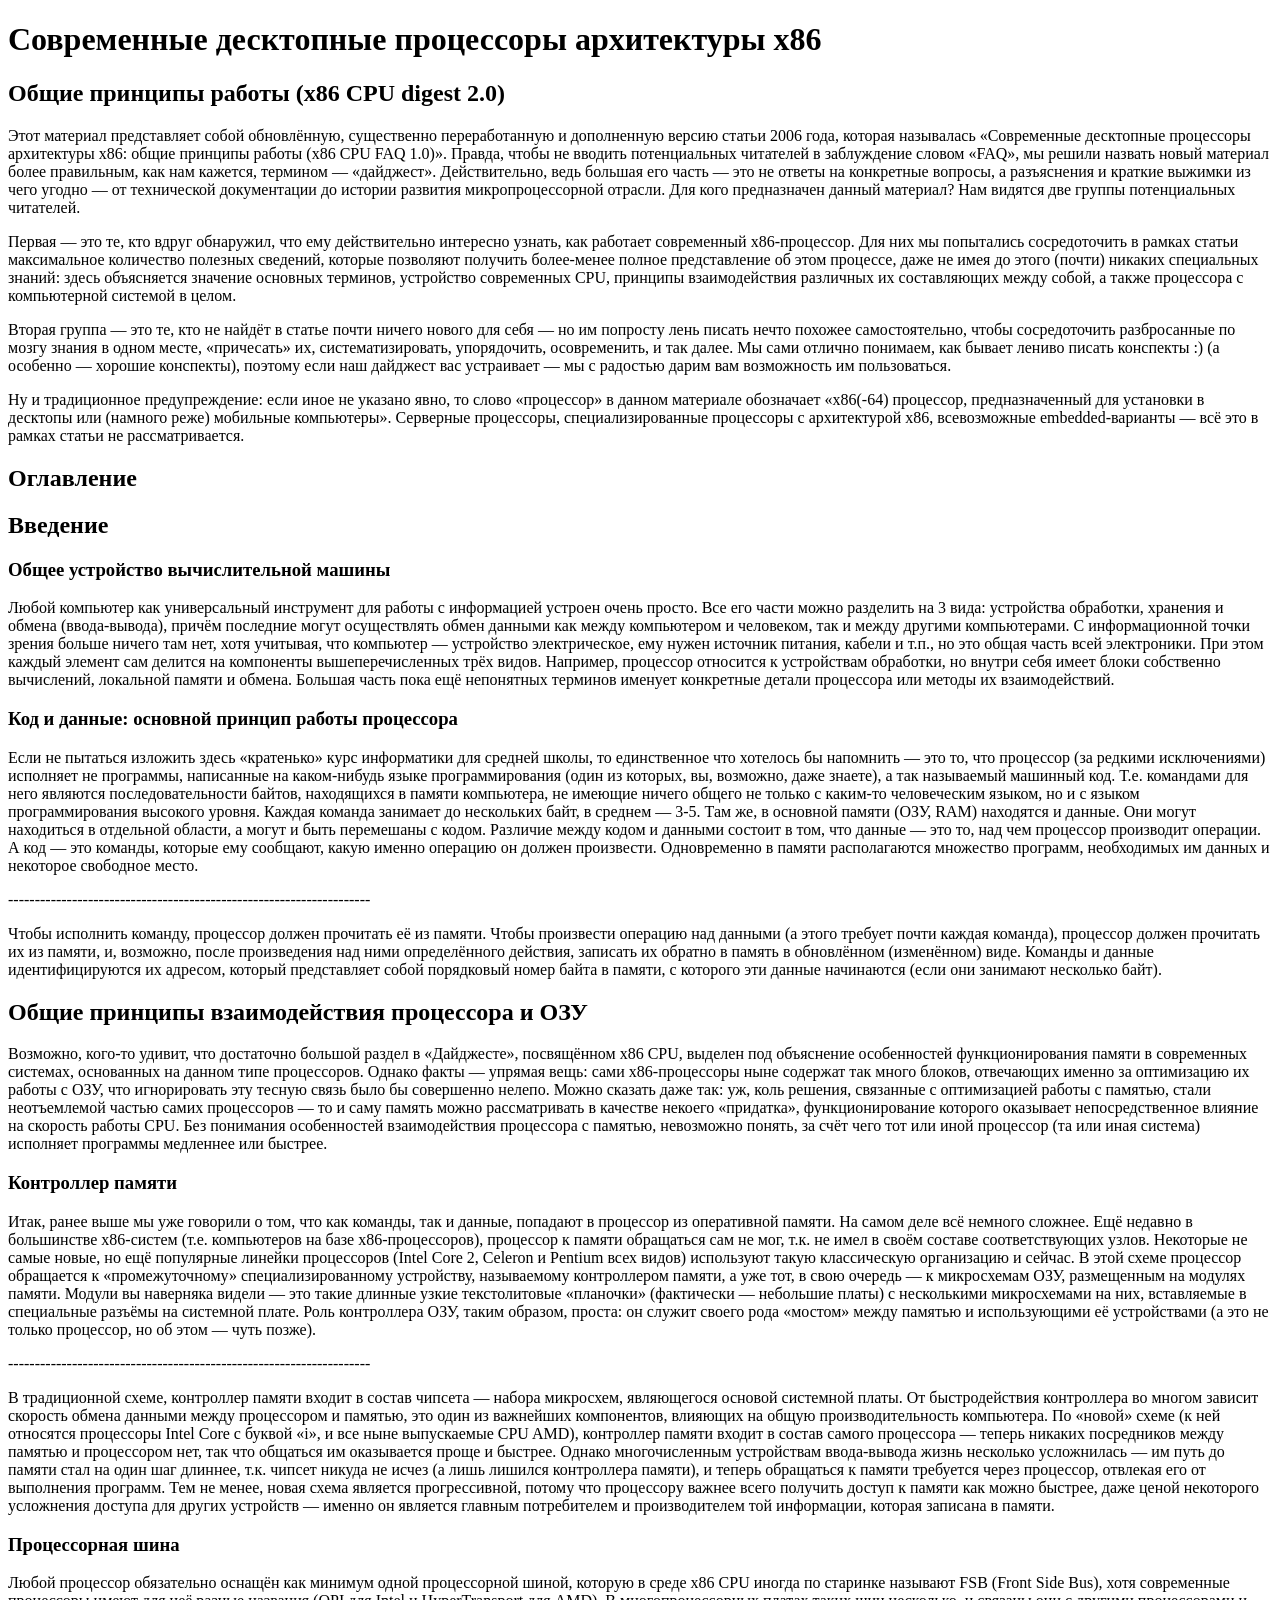
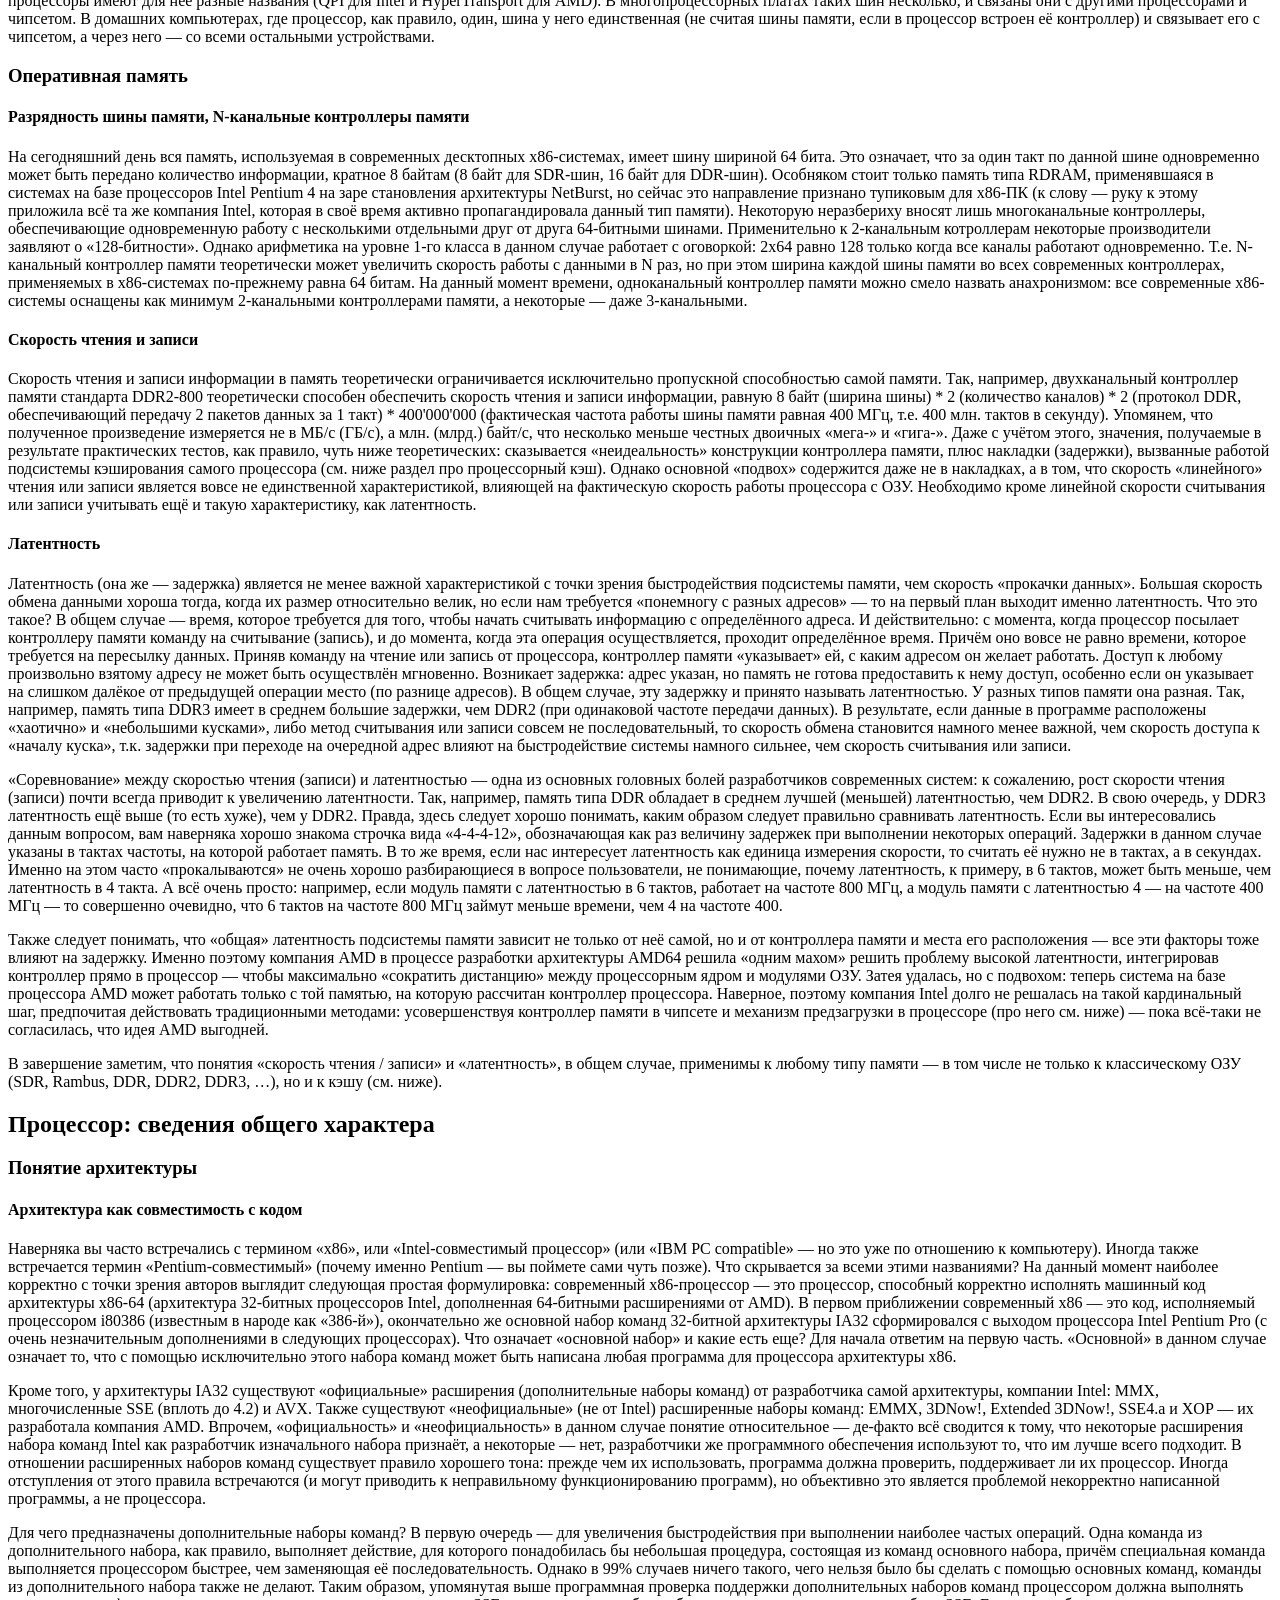
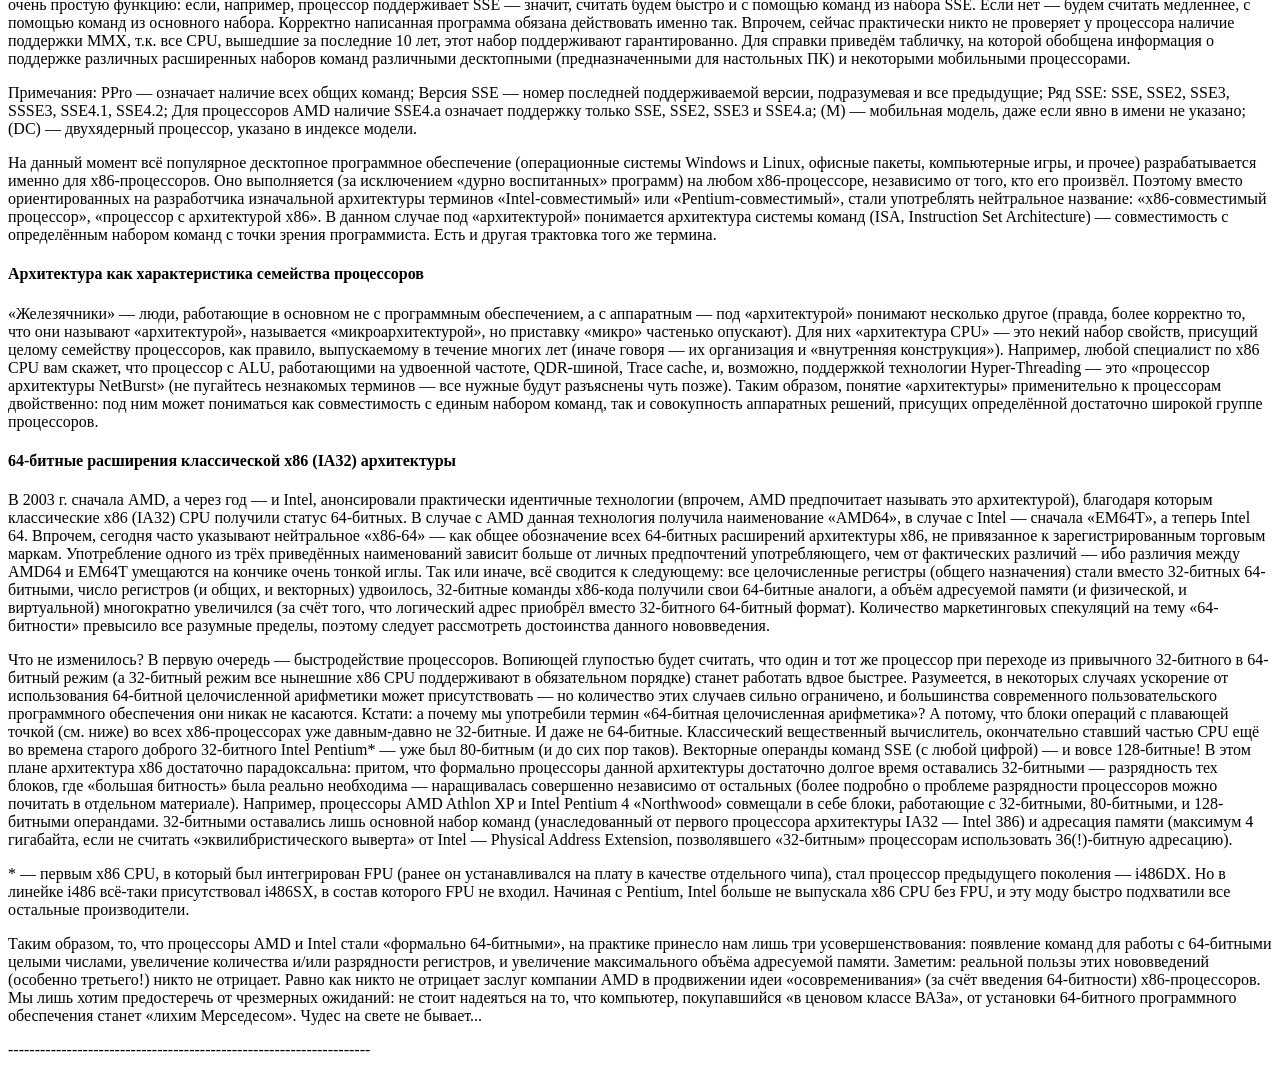
==== 01-CPU/cpu.html @ e819e866 "CPU start" ====
﻿<!DOCTYPE html>

<html lang="en" xmlns="http://www.w3.org/1999/xhtml">
<head>
    <meta charset="utf-8" />
    <title>CPU</title>
</head>
<body>
	<h1>Современные десктопные процессоры архитектуры x86</h1>
	<h2>Общие принципы работы (x86 CPU digest 2.0)</h2>
	<p>
		Этот материал представляет собой обновлённую, существенно переработанную и дополненную версию статьи 2006 года, которая называлась «Современные десктопные процессоры архитектуры x86: общие принципы работы (x86 CPU FAQ 1.0)». Правда, чтобы не вводить потенциальных читателей в заблуждение словом «FAQ», мы решили назвать новый материал более правильным, как нам кажется, термином — «дайджест». Действительно, ведь большая его часть — это не ответы на конкретные вопросы, а разъяснения и краткие выжимки из чего угодно — от технической документации до истории развития микропроцессорной отрасли. Для кого предназначен данный материал? Нам видятся две группы потенциальных читателей.
	</p>
	<p>
		Первая — это те, кто вдруг обнаружил, что ему действительно интересно узнать, как работает современный x86-процессор. Для них мы попытались сосредоточить в рамках статьи максимальное количество полезных сведений, которые позволяют получить более-менее полное представление об этом процессе, даже не имея до этого (почти) никаких специальных знаний: здесь объясняется значение основных терминов, устройство современных CPU, принципы взаимодействия различных их составляющих между собой, а также процессора с компьютерной системой в целом.
	</p>
	<p>
		Вторая группа — это те, кто не найдёт в статье почти ничего нового для себя — но им попросту лень писать нечто похожее самостоятельно, чтобы сосредоточить разбросанные по мозгу знания в одном месте, «причесать» их, систематизировать, упорядочить, осовременить, и так далее. Мы сами отлично понимаем, как бывает лениво писать конспекты :) (а особенно — хорошие конспекты), поэтому если наш дайджест вас устраивает — мы с радостью дарим вам возможность им пользоваться.
	</p>
	<p>
		Ну и традиционное предупреждение: если иное не указано явно, то слово «процессор» в данном материале обозначает «x86(-64) процессор, предназначенный для установки в десктопы или (намного реже) мобильные компьютеры». Серверные процессоры, специализированные процессоры с архитектурой x86, всевозможные embedded-варианты — всё это в рамках статьи не рассматривается.
	</p>
	<h2>Оглавление</h2>
	<h2>Введение</h2>
	<h3>Общее устройство вычислительной машины</h3>
	<p>
		Любой компьютер как универсальный инструмент для работы с информацией устроен очень просто. Все его части можно разделить на 3 вида: устройства обработки, хранения и обмена (ввода-вывода), причём последние могут осуществлять обмен данными как между компьютером и человеком, так и между другими компьютерами. С информационной точки зрения больше ничего там нет, хотя учитывая, что компьютер — устройство электрическое, ему нужен источник питания, кабели и т.п., но это общая часть всей электроники. При этом каждый элемент сам делится на компоненты вышеперечисленных трёх видов. Например, процессор относится к устройствам обработки, но внутри себя имеет блоки собственно вычислений, локальной памяти и обмена. Большая часть пока ещё непонятных терминов именует конкретные детали процессора или методы их взаимодействий.
	</p>
	<h3>Код и данные: основной принцип работы процессора</h3>
	<p>
		Если не пытаться изложить здесь «кратенько» курс информатики для средней школы, то единственное что хотелось бы напомнить — это то, что процессор (за редкими исключениями) исполняет не программы, написанные на каком-нибудь языке программирования (один из которых, вы, возможно, даже знаете), а так называемый машинный код. Т.е. командами для него являются последовательности байтов, находящихся в памяти компьютера, не имеющие ничего общего не только с каким-то человеческим языком, но и с языком программирования высокого уровня. Каждая команда занимает до нескольких байт, в среднем — 3-5. Там же, в основной памяти (ОЗУ, RAM) находятся и данные. Они могут находиться в отдельной области, а могут и быть перемешаны с кодом. Различие между кодом и данными состоит в том, что данные — это то, над чем процессор производит операции. А код — это команды, которые ему сообщают, какую именно операцию он должен произвести. Одновременно в памяти располагаются множество программ, необходимых им данных и некоторое свободное место.
	</p>
	--------------------------------------------------------------------
	<p>
		Чтобы исполнить команду, процессор должен прочитать её из памяти. Чтобы произвести операцию над данными (а этого требует почти каждая команда), процессор должен прочитать их из памяти, и, возможно, после произведения над ними определённого действия, записать их обратно в память в обновлённом (изменённом) виде. Команды и данные идентифицируются их адресом, который представляет собой порядковый номер байта в памяти, с которого эти данные начинаются (если они занимают несколько байт).
	</p>
	<h2>Общие принципы взаимодействия процессора и ОЗУ</h2>
	<p>
		Возможно, кого-то удивит, что достаточно большой раздел в «Дайджесте», посвящённом x86 CPU, выделен под объяснение особенностей функционирования памяти в современных системах, основанных на данном типе процессоров. Однако факты — упрямая вещь: сами x86-процессоры ныне содержат так много блоков, отвечающих именно за оптимизацию их работы с ОЗУ, что игнорировать эту тесную связь было бы совершенно нелепо. Можно сказать даже так: уж, коль решения, связанные с оптимизацией работы с памятью, стали неотъемлемой частью самих процессоров — то и саму память можно рассматривать в качестве некоего «придатка», функционирование которого оказывает непосредственное влияние на скорость работы CPU. Без понимания особенностей взаимодействия процессора с памятью, невозможно понять, за счёт чего тот или иной процессор (та или иная система) исполняет программы медленнее или быстрее.
	</p>
	<h3>Контроллер памяти</h3>
	<p>
		Итак, ранее выше мы уже говорили о том, что как команды, так и данные, попадают в процессор из оперативной памяти. На самом деле всё немного сложнее. Ещё недавно в большинстве x86-систем (т.е. компьютеров на базе x86-процессоров), процессор к памяти обращаться сам не мог, т.к. не имел в своём составе соответствующих узлов. Некоторые не самые новые, но ещё популярные линейки процессоров (Intel Core 2, Celeron и Pentium всех видов) используют такую классическую организацию и сейчас. В этой схеме процессор обращается к «промежуточному» специализированному устройству, называемому контроллером памяти, а уже тот, в свою очередь — к микросхемам ОЗУ, размещенным на модулях памяти. Модули вы наверняка видели — это такие длинные узкие текстолитовые «планочки» (фактически — небольшие платы) с несколькими микросхемами на них, вставляемые в специальные разъёмы на системной плате. Роль контроллера ОЗУ, таким образом, проста: он служит своего рода «мостом» между памятью и использующими её устройствами (а это не только процессор, но об этом — чуть позже).
	</p>
	--------------------------------------------------------------------
	<p>
		В традиционной схеме, контроллер памяти входит в состав чипсета — набора микросхем, являющегося основой системной платы. От быстродействия контроллера во многом зависит скорость обмена данными между процессором и памятью, это один из важнейших компонентов, влияющих на общую производительность компьютера. По «новой» схеме (к ней относятся процессоры Intel Core с буквой «i», и все ныне выпускаемые CPU AMD), контроллер памяти входит в состав самого процессора — теперь никаких посредников между памятью и процессором нет, так что общаться им оказывается проще и быстрее. Однако многочисленным устройствам ввода-вывода жизнь несколько усложнилась — им путь до памяти стал на один шаг длиннее, т.к. чипсет никуда не исчез (а лишь лишился контроллера памяти), и теперь обращаться к памяти требуется через процессор, отвлекая его от выполнения программ. Тем не менее, новая схема является прогрессивной, потому что процессору важнее всего получить доступ к памяти как можно быстрее, даже ценой некоторого усложнения доступа для других устройств — именно он является главным потребителем и производителем той информации, которая записана в памяти.
	</p>
	<h3>Процессорная шина</h3>
	<p>
		Любой процессор обязательно оснащён как минимум одной процессорной шиной, которую в среде x86 CPU иногда по старинке называют FSB (Front Side Bus), хотя современные процессоры имеют для неё разные названия (QPI для Intel и HyperTransport для AMD). В многопроцессорных платах таких шин несколько, и связаны они с другими процессорами и чипсетом. В домашних компьютерах, где процессор, как правило, один, шина у него единственная (не считая шины памяти, если в процессор встроен её контроллер) и связывает его с чипсетом, а через него — со всеми остальными устройствами.
	</p>
	<h3>Оперативная память</h3>
	<h4>Разрядность шины памяти, N-канальные контроллеры памяти</h4>
	<p>
		На сегодняшний день вся память, используемая в современных десктопных x86-системах, имеет шину шириной 64 бита. Это означает, что за один такт по данной шине одновременно может быть передано количество информации, кратное 8 байтам (8 байт для SDR-шин, 16 байт для DDR-шин). Особняком стоит только память типа RDRAM, применявшаяся в системах на базе процессоров Intel Pentium 4 на заре становления архитектуры NetBurst, но сейчас это направление признано тупиковым для x86-ПК (к слову — руку к этому приложила всё та же компания Intel, которая в своё время активно пропагандировала данный тип памяти). Некоторую неразбериху вносят лишь многоканальные контроллеры, обеспечивающие одновременную работу с несколькими отдельными друг от друга 64-битными шинами. Применительно к 2-канальным котроллерам некоторые производители заявляют о «128-битности». Однако арифметика на уровне 1-го класса в данном случае работает с оговоркой: 2x64 равно 128 только когда все каналы работают одновременно. Т.е. N-канальный контроллер памяти теоретически может увеличить скорость работы с данными в N раз, но при этом ширина каждой шины памяти во всех современных контроллерах, применяемых в x86-системах по-прежнему равна 64 битам. На данный момент времени, одноканальный контроллер памяти можно смело назвать анахронизмом: все современные x86-системы оснащены как минимум 2-канальными контроллерами памяти, а некоторые — даже 3-канальными.
	</p>
	<h4>Скорость чтения и записи</h4>
	<p>
		Скорость чтения и записи информации в память теоретически ограничивается исключительно пропускной способностью самой памяти. Так, например, двухканальный контроллер памяти стандарта DDR2-800 теоретически способен обеспечить скорость чтения и записи информации, равную 8 байт (ширина шины) * 2 (количество каналов) * 2 (протокол DDR, обеспечивающий передачу 2 пакетов данных за 1 такт) * 400'000'000 (фактическая частота работы шины памяти равная 400 МГц, т.е. 400 млн. тактов в секунду). Упомянем, что полученное произведение измеряется не в МБ/с (ГБ/с), а млн. (млрд.) байт/с, что несколько меньше честных двоичных «мега-» и «гига-». Даже с учётом этого, значения, получаемые в результате практических тестов, как правило, чуть ниже теоретических: сказывается «неидеальность» конструкции контроллера памяти, плюс накладки (задержки), вызванные работой подсистемы кэширования самого процессора (см. ниже раздел про процессорный кэш). Однако основной «подвох» содержится даже не в накладках, а в том, что скорость «линейного» чтения или записи является вовсе не единственной характеристикой, влияющей на фактическую скорость работы процессора с ОЗУ. Необходимо кроме линейной скорости считывания или записи учитывать ещё и такую характеристику, как латентность.
	</p>
	<h4>Латентность</h4>
	<p>
		Латентность (она же — задержка) является не менее важной характеристикой с точки зрения быстродействия подсистемы памяти, чем скорость «прокачки данных». Большая скорость обмена данными хороша тогда, когда их размер относительно велик, но если нам требуется «понемногу с разных адресов» — то на первый план выходит именно латентность. Что это такое? В общем случае — время, которое требуется для того, чтобы начать считывать информацию с определённого адреса. И действительно: с момента, когда процессор посылает контроллеру памяти команду на считывание (запись), и до момента, когда эта операция осуществляется, проходит определённое время. Причём оно вовсе не равно времени, которое требуется на пересылку данных. Приняв команду на чтение или запись от процессора, контроллер памяти «указывает» ей, с каким адресом он желает работать. Доступ к любому произвольно взятому адресу не может быть осуществлён мгновенно. Возникает задержка: адрес указан, но память не готова предоставить к нему доступ, особенно если он указывает на слишком далёкое от предыдущей операции место (по разнице адресов). В общем случае, эту задержку и принято называть латентностью. У разных типов памяти она разная. Так, например, память типа DDR3 имеет в среднем большие задержки, чем DDR2 (при одинаковой частоте передачи данных). В результате, если данные в программе расположены «хаотично» и «небольшими кусками», либо метод считывания или записи совсем не последовательный, то скорость обмена становится намного менее важной, чем скорость доступа к «началу куска», т.к. задержки при переходе на очередной адрес влияют на быстродействие системы намного сильнее, чем скорость считывания или записи.
	</p>
	<p>
		«Соревнование» между скоростью чтения (записи) и латентностью — одна из основных головных болей разработчиков современных систем: к сожалению, рост скорости чтения (записи) почти всегда приводит к увеличению латентности. Так, например, память типа DDR обладает в среднем лучшей (меньшей) латентностью, чем DDR2. В свою очередь, у DDR3 латентность ещё выше (то есть хуже), чем у DDR2. Правда, здесь следует хорошо понимать, каким образом следует правильно сравнивать латентность. Если вы интересовались данным вопросом, вам наверняка хорошо знакома строчка вида «4-4-4-12», обозначающая как раз величину задержек при выполнении некоторых операций. Задержки в данном случае указаны в тактах частоты, на которой работает память. В то же время, если нас интересует латентность как единица измерения скорости, то считать её нужно не в тактах, а в секундах. Именно на этом часто «прокалываются» не очень хорошо разбирающиеся в вопросе пользователи, не понимающие, почему латентность, к примеру, в 6 тактов, может быть меньше, чем латентность в 4 такта. А всё очень просто: например, если модуль памяти с латентностью в 6 тактов, работает на частоте 800 МГц, а модуль памяти с латентностью 4 — на частоте 400 МГц — то совершенно очевидно, что 6 тактов на частоте 800 МГц займут меньше времени, чем 4 на частоте 400.
	</p>
	<p>
		Также следует понимать, что «общая» латентность подсистемы памяти зависит не только от неё самой, но и от контроллера памяти и места его расположения — все эти факторы тоже влияют на задержку. Именно поэтому компания AMD в процессе разработки архитектуры AMD64 решила «одним махом» решить проблему высокой латентности, интегрировав контроллер прямо в процессор — чтобы максимально «сократить дистанцию» между процессорным ядром и модулями ОЗУ. Затея удалась, но с подвохом: теперь система на базе процессора AMD может работать только с той памятью, на которую рассчитан контроллер процессора. Наверное, поэтому компания Intel долго не решалась на такой кардинальный шаг, предпочитая действовать традиционными методами: усовершенствуя контроллер памяти в чипсете и механизм предзагрузки в процессоре (про него см. ниже) — пока всё-таки не согласилась, что идея AMD выгодней.
	</p>
	В завершение заметим, что понятия «скорость чтения / записи» и «латентность», в общем случае, применимы к любому типу памяти — в том числе не только к классическому ОЗУ (SDR, Rambus, DDR, DDR2, DDR3, …), но и к кэшу (см. ниже).

	<h2>Процессор: сведения общего характера</h2>
	<h3>Понятие архитектуры</h3>
	<h4>Архитектура как совместимость с кодом</h4>
	<p>
		Наверняка вы часто встречались с термином «x86», или «Intel-совместимый процессор» (или «IBM PC compatible» — но это уже по отношению к компьютеру). Иногда также встречается термин «Pentium-совместимый» (почему именно Pentium — вы поймете сами чуть позже). Что скрывается за всеми этими названиями? На данный момент наиболее корректно с точки зрения авторов выглядит следующая простая формулировка: современный x86-процессор — это процессор, способный корректно исполнять машинный код архитектуры x86-64 (архитектура 32-битных процессоров Intel, дополненная 64-битными расширениями от AMD). В первом приближении современный x86 — это код, исполняемый процессором i80386 (известным в народе как «386-й»), окончательно же основной набор команд 32-битной архитектуры IA32 сформировался с выходом процессора Intel Pentium Pro (с очень незначительным дополнениями в следующих процессорах). Что означает «основной набор» и какие есть еще? Для начала ответим на первую часть. «Основной» в данном случае означает то, что с помощью исключительно этого набора команд может быть написана любая программа для процессора архитектуры x86.
	</p>
	<p>
		Кроме того, у архитектуры IA32 существуют «официальные» расширения (дополнительные наборы команд) от разработчика самой архитектуры, компании Intel: MMX, многочисленные SSE (вплоть до 4.2) и AVX. Также существуют «неофициальные» (не от Intel) расширенные наборы команд: EMMX, 3DNow!, Extended 3DNow!, SSE4.a и XOP — их разработала компания AMD. Впрочем, «официальность» и «неофициальность» в данном случае понятие относительное — де-факто всё сводится к тому, что некоторые расширения набора команд Intel как разработчик изначального набора признаёт, а некоторые — нет, разработчики же программного обеспечения используют то, что им лучше всего подходит. В отношении расширенных наборов команд существует правило хорошего тона: прежде чем их использовать, программа должна проверить, поддерживает ли их процессор. Иногда отступления от этого правила встречаются (и могут приводить к неправильному функционированию программ), но объективно это является проблемой некорректно написанной программы, а не процессора.
	</p>
	<p>
		Для чего предназначены дополнительные наборы команд? В первую очередь — для увеличения быстродействия при выполнении наиболее частых операций. Одна команда из дополнительного набора, как правило, выполняет действие, для которого понадобилась бы небольшая процедура, состоящая из команд основного набора, причём специальная команда выполняется процессором быстрее, чем заменяющая её последовательность. Однако в 99% случаев ничего такого, чего нельзя было бы сделать с помощью основных команд, команды из дополнительного набора также не делают. Таким образом, упомянутая выше программная проверка поддержки дополнительных наборов команд процессором должна выполнять очень простую функцию: если, например, процессор поддерживает SSE — значит, считать будем быстро и с помощью команд из набора SSE. Если нет — будем считать медленнее, с помощью команд из основного набора. Корректно написанная программа обязана действовать именно так. Впрочем, сейчас практически никто не проверяет у процессора наличие поддержки MMX, т.к. все CPU, вышедшие за последние 10 лет, этот набор поддерживают гарантированно. Для справки приведём табличку, на которой обобщена информация о поддержке различных расширенных наборов команд различными десктопными (предназначенными для настольных ПК) и некоторыми мобильными процессорами.
	</p>
	Примечания:
	PPro — означает наличие всех общих команд;
	Версия SSE — номер последней поддерживаемой версии, подразумевая и все предыдущие;
	Ряд SSE: SSE, SSE2, SSE3, SSSE3, SSE4.1, SSE4.2;
	Для процессоров AMD наличие SSE4.a означает поддержку только SSE, SSE2, SSE3 и SSE4.a;
	(M) — мобильная модель, даже если явно в имени не указано;
	(DC) — двухядерный процессор, указано в индексе модели.

	<p>
		На данный момент всё популярное десктопное программное обеспечение (операционные системы Windows и Linux, офисные пакеты, компьютерные игры, и прочее) разрабатывается именно для x86-процессоров. Оно выполняется (за исключением «дурно воспитанных» программ) на любом x86-процессоре, независимо от того, кто его произвёл. Поэтому вместо ориентированных на разработчика изначальной архитектуры терминов «Intel-совместимый» или «Pentium-совместимый», стали употреблять нейтральное название: «x86-совместимый процессор», «процессор с архитектурой x86». В данном случае под «архитектурой» понимается архитектура системы команд (ISA, Instruction Set Architecture) — совместимость с определённым набором команд с точки зрения программиста. Есть и другая трактовка того же термина.
	</p>
	<h4>Архитектура как характеристика семейства процессоров</h4>
	«Железячники» — люди, работающие в основном не с программным обеспечением, а с аппаратным — под «архитектурой» понимают несколько другое (правда, более корректно то, что они называют «архитектурой», называется «микроархитектурой», но приставку «микро» частенько опускают). Для них «архитектура CPU» — это некий набор свойств, присущий целому семейству процессоров, как правило, выпускаемому в течение многих лет (иначе говоря — их организация и «внутренняя конструкция»). Например, любой специалист по x86 CPU вам скажет, что процессор с ALU, работающими на удвоенной частоте, QDR-шиной, Trace cache, и, возможно, поддержкой технологии Hyper-Threading — это «процессор архитектуры NetBurst» (не пугайтесь незнакомых терминов — все нужные будут разъяснены чуть позже). Таким образом, понятие «архитектуры» применительно к процессорам двойственно: под ним может пониматься как совместимость с единым набором команд, так и совокупность аппаратных решений, присущих определённой достаточно широкой группе процессоров.

	<h4>64-битные расширения классической x86 (IA32) архитектуры</h4>
	<p>
		В 2003 г. сначала AMD, а через год — и Intel, анонсировали практически идентичные технологии (впрочем, AMD предпочитает называть это архитектурой), благодаря которым классические x86 (IA32) CPU получили статус 64-битных. В случае с AMD данная технология получила наименование «AMD64», в случае с Intel — сначала «EM64T», а теперь Intel 64. Впрочем, сегодня часто указывают нейтральное «x86-64» — как общее обозначение всех 64-битных расширений архитектуры x86, не привязанное к зарегистрированным торговым маркам. Употребление одного из трёх приведённых наименований зависит больше от личных предпочтений употребляющего, чем от фактических различий — ибо различия между AMD64 и EM64T умещаются на кончике очень тонкой иглы. Так или иначе, всё сводится к следующему: все целочисленные регистры (общего назначения) стали вместо 32-битных 64-битными, число регистров (и общих, и векторных) удвоилось, 32-битные команды x86-кода получили свои 64-битные аналоги, а объём адресуемой памяти (и физической, и виртуальной) многократно увеличился (за счёт того, что логический адрес приобрёл вместо 32-битного 64-битный формат). Количество маркетинговых спекуляций на тему «64-битности» превысило все разумные пределы, поэтому следует рассмотреть достоинства данного нововведения.
	</p>
	<p>
		Что не изменилось? В первую очередь — быстродействие процессоров. Вопиющей глупостью будет считать, что один и тот же процессор при переходе из привычного 32-битного в 64-битный режим (а 32-битный режим все нынешние x86 CPU поддерживают в обязательном порядке) станет работать вдвое быстрее. Разумеется, в некоторых случаях ускорение от использования 64-битной целочисленной арифметики может присутствовать — но количество этих случаев сильно ограничено, и большинства современного пользовательского программного обеспечения они никак не касаются. Кстати: а почему мы употребили термин «64-битная целочисленная арифметика»? А потому, что блоки операций с плавающей точкой (см. ниже) во всех x86-процессорах уже давным-давно не 32-битные. И даже не 64-битные. Классический вещественный вычислитель, окончательно ставший частью CPU ещё во времена старого доброго 32-битного Intel Pentium* — уже был 80-битным (и до сих пор таков). Векторные операнды команд SSE (с любой цифрой) — и вовсе 128-битные! В этом плане архитектура x86 достаточно парадоксальна: притом, что формально процессоры данной архитектуры достаточно долгое время оставались 32-битными — разрядность тех блоков, где «большая битность» была реально необходима — наращивалась совершенно независимо от остальных (более подробно о проблеме разрядности процессоров можно почитать в отдельном материале). Например, процессоры AMD Athlon XP и Intel Pentium 4 «Northwood» совмещали в себе блоки, работающие с 32-битными, 80-битными, и 128-битными операндами. 32-битными оставались лишь основной набор команд (унаследованный от первого процессора архитектуры IA32 — Intel 386) и адресация памяти (максимум 4 гигабайта, если не считать «эквилибристического выверта» от Intel — Physical Address Extension, позволявшего «32-битным» процессорам использовать 36(!)-битную адресацию).
	</p>
	* — первым x86 CPU, в который был интегрирован FPU (ранее он устанавливался на плату в качестве отдельного чипа), стал процессор предыдущего поколения — i486DX. Но в линейке i486 всё-таки присутствовал i486SX, в состав которого FPU не входил. Начиная с Pentium, Intel больше не выпускала x86 CPU без FPU, и эту моду быстро подхватили все остальные производители.
	<p>Таким образом, то, что процессоры AMD и Intel стали «формально 64-битными», на практике принесло нам лишь три усовершенствования: появление команд для работы с 64-битными целыми числами, увеличение количества и/или разрядности регистров, и увеличение максимального объёма адресуемой памяти. Заметим: реальной пользы этих нововведений (особенно третьего!) никто не отрицает. Равно как никто не отрицает заслуг компании AMD в продвижении идеи «осовременивания» (за счёт введения 64-битности) x86-процессоров. Мы лишь хотим предостеречь от чрезмерных ожиданий: не стоит надеяться на то, что компьютер, покупавшийся «в ценовом классе ВАЗа», от установки 64-битного программного обеспечения станет «лихим Мерседесом». Чудес на свете не бывает...</p>
	--------------------------------------------------------------------
</body>
</html>
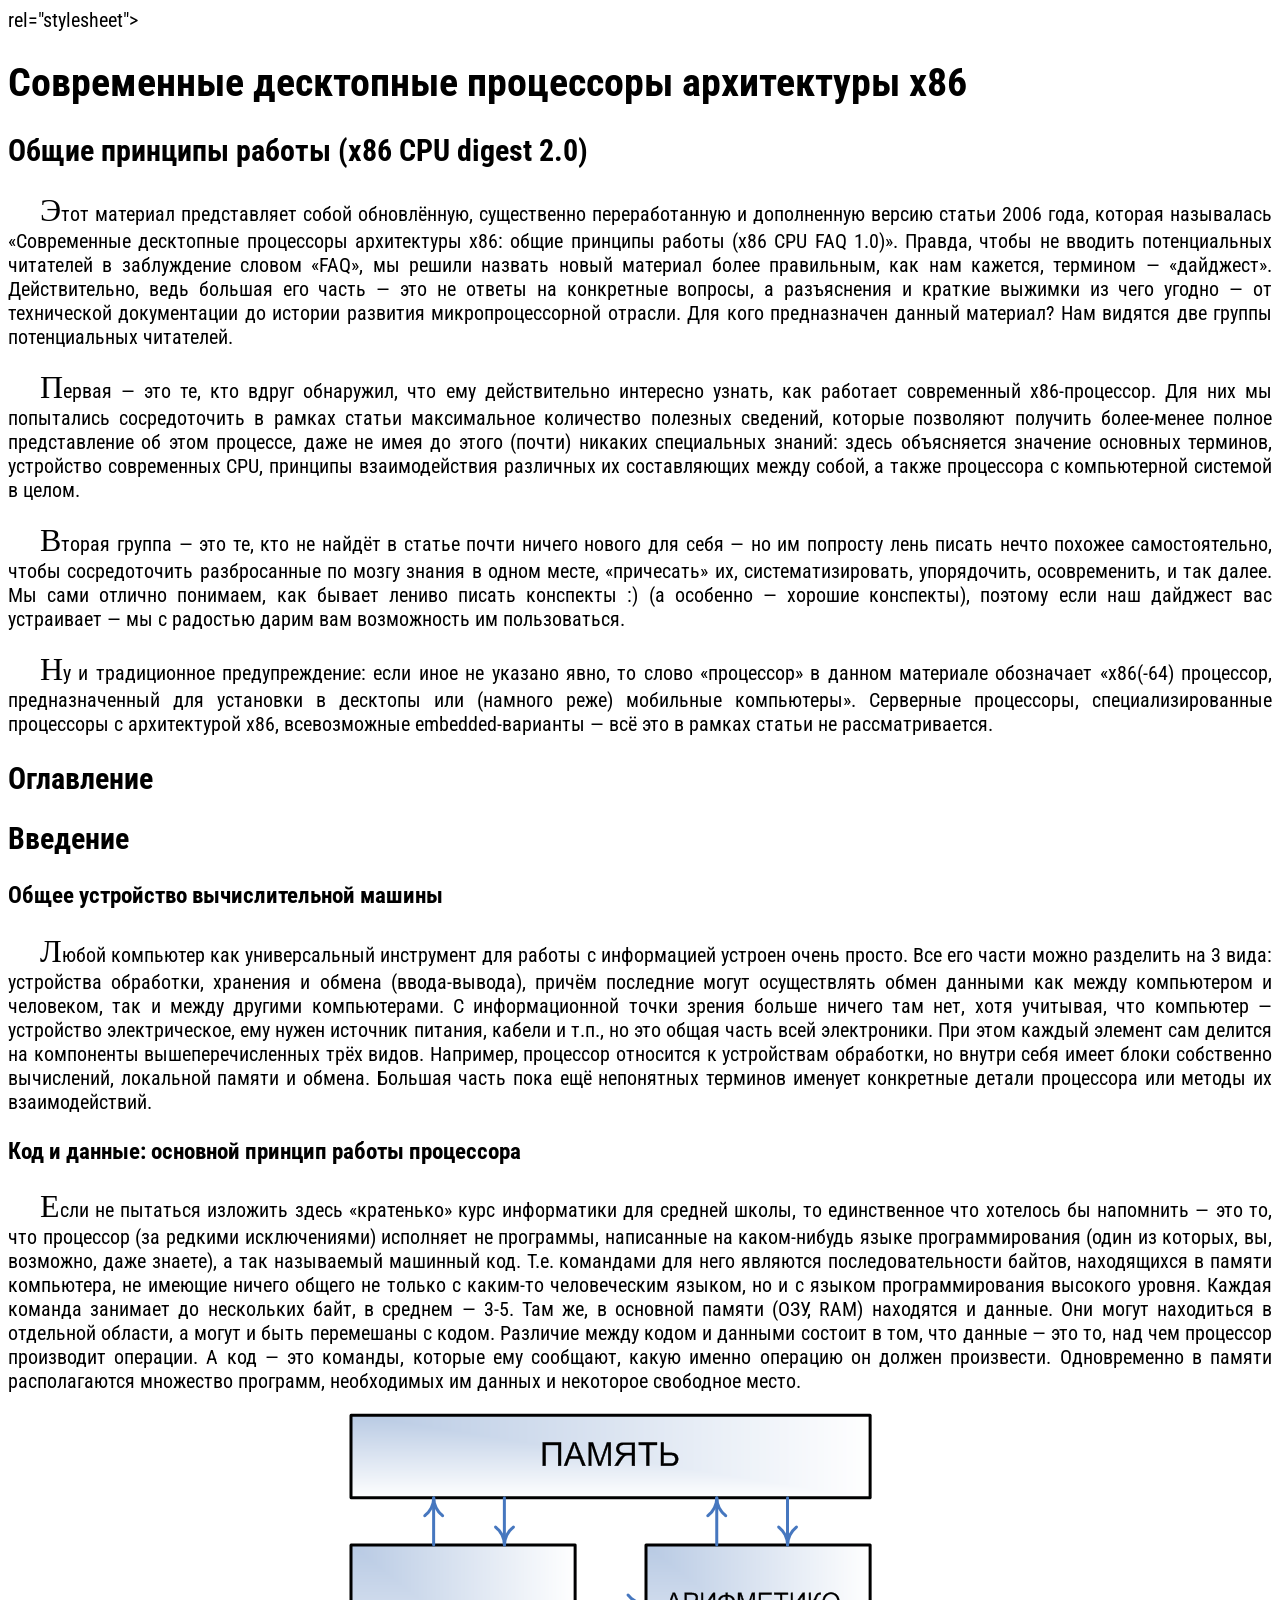
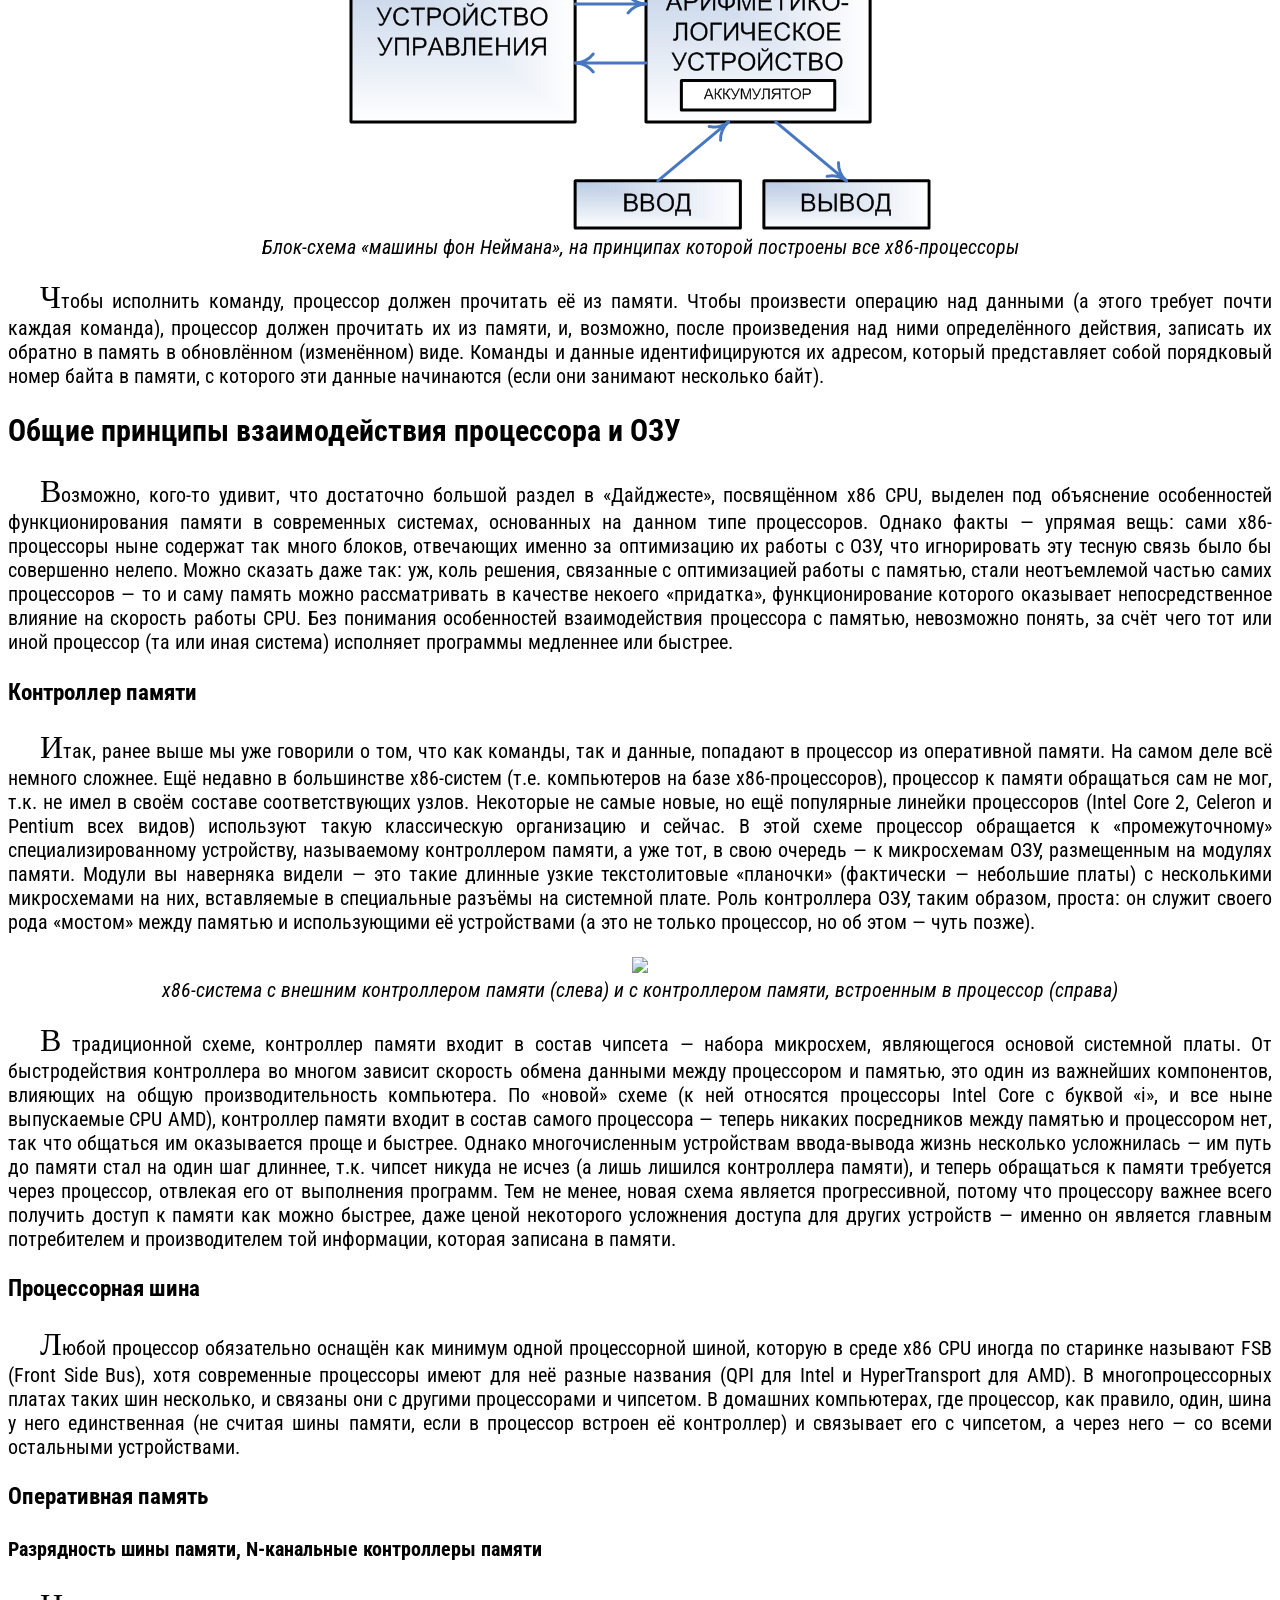
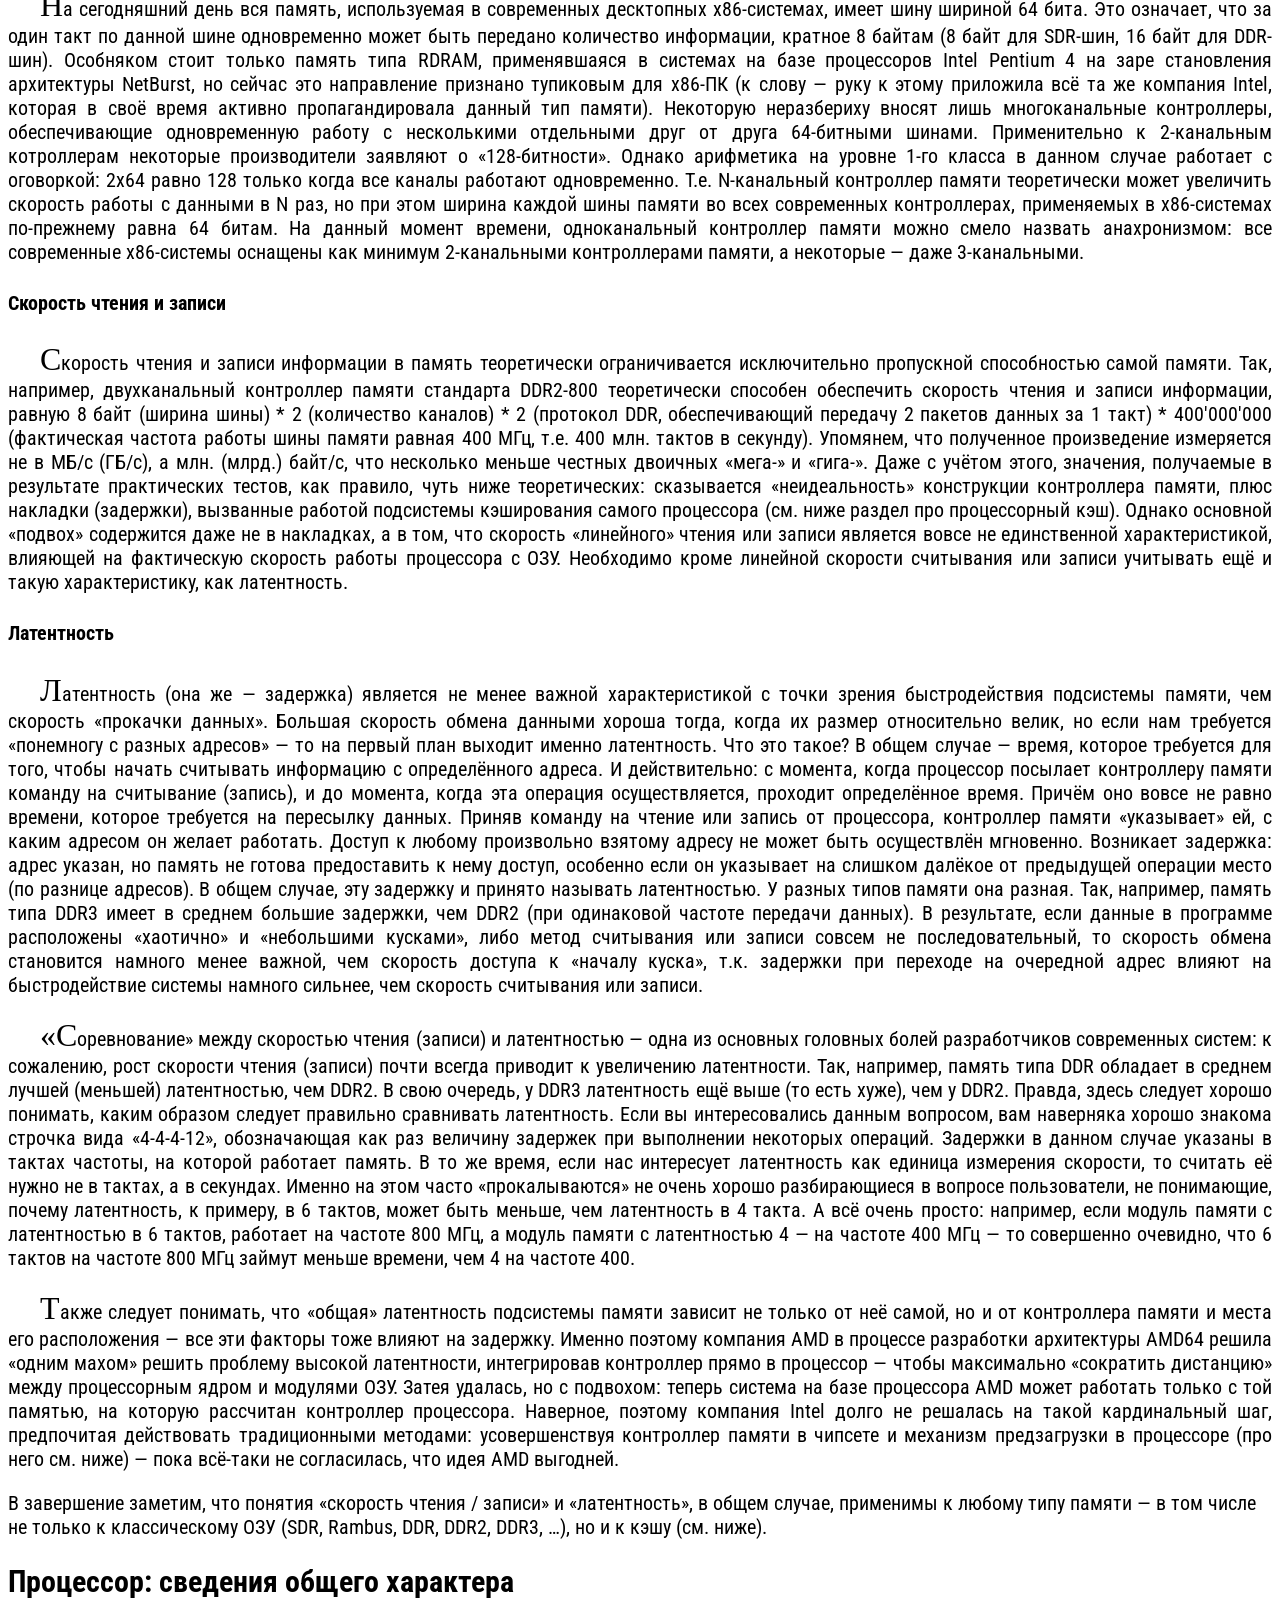
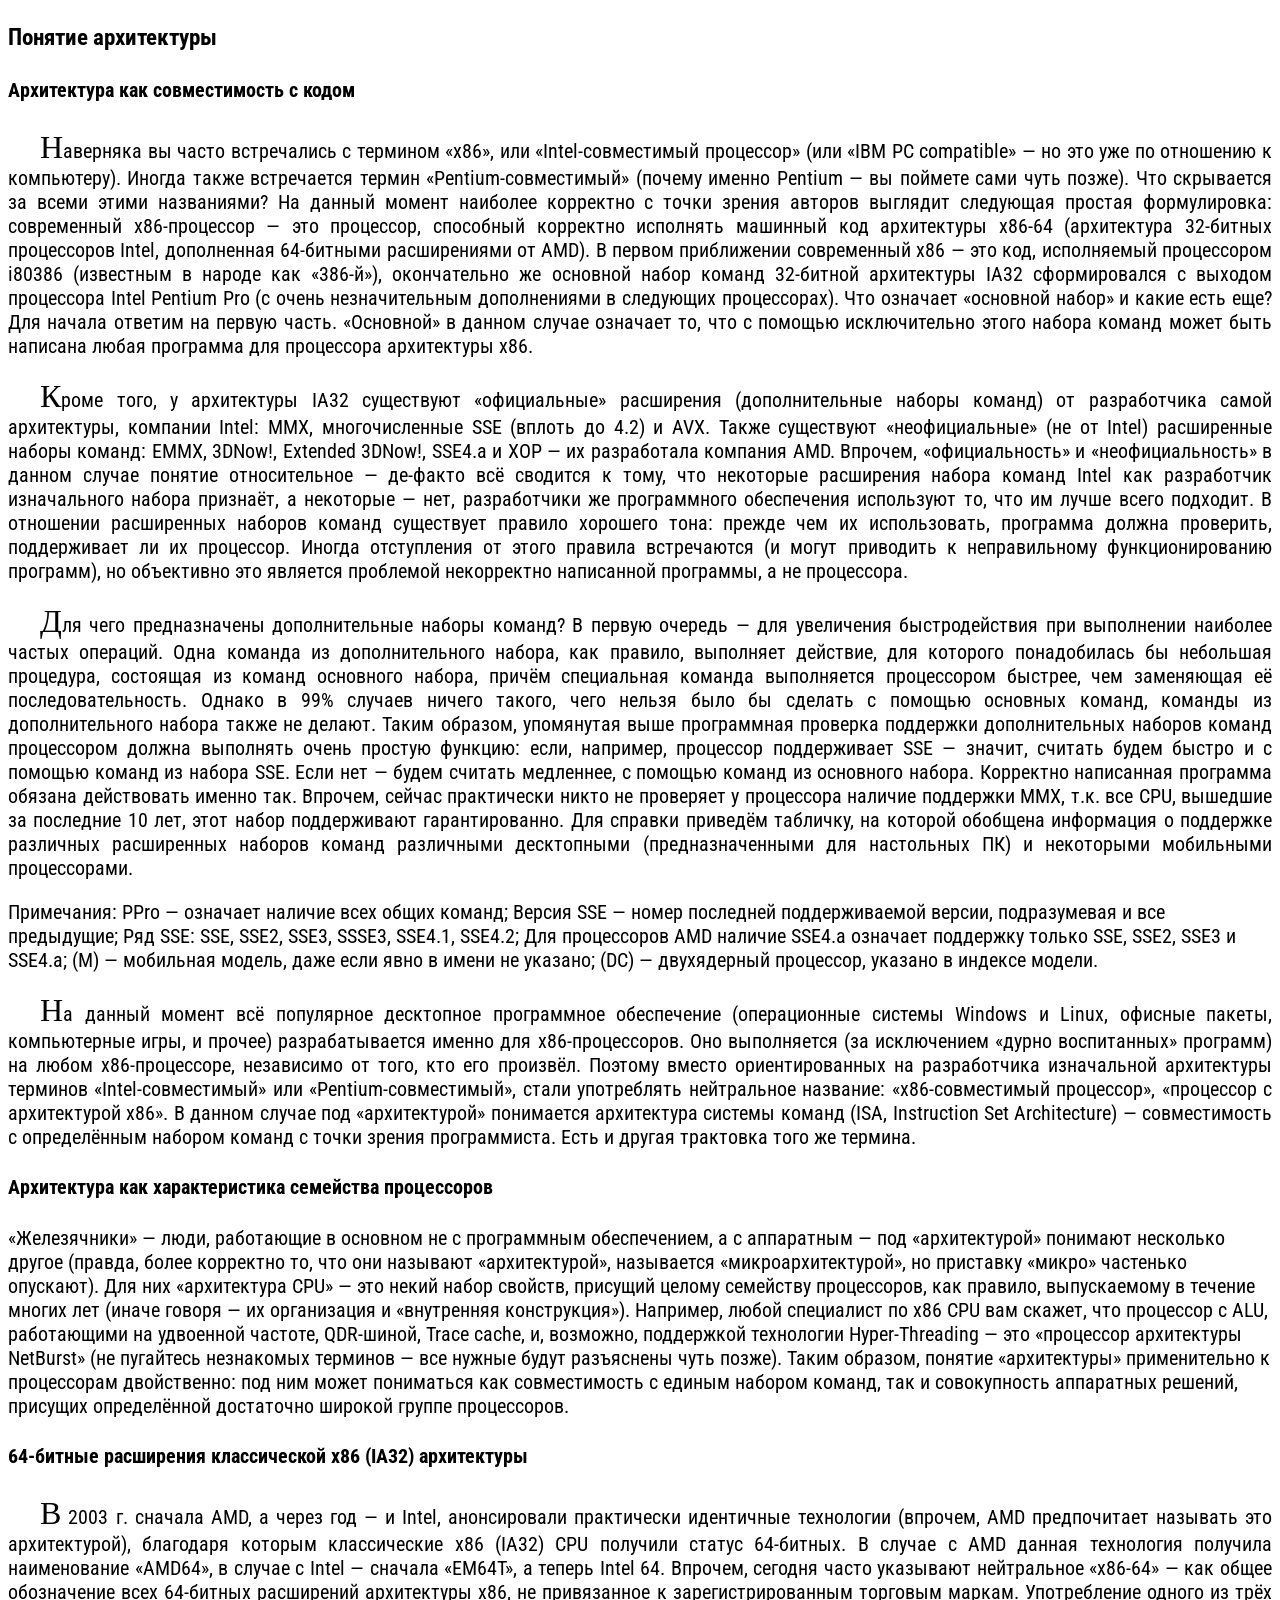
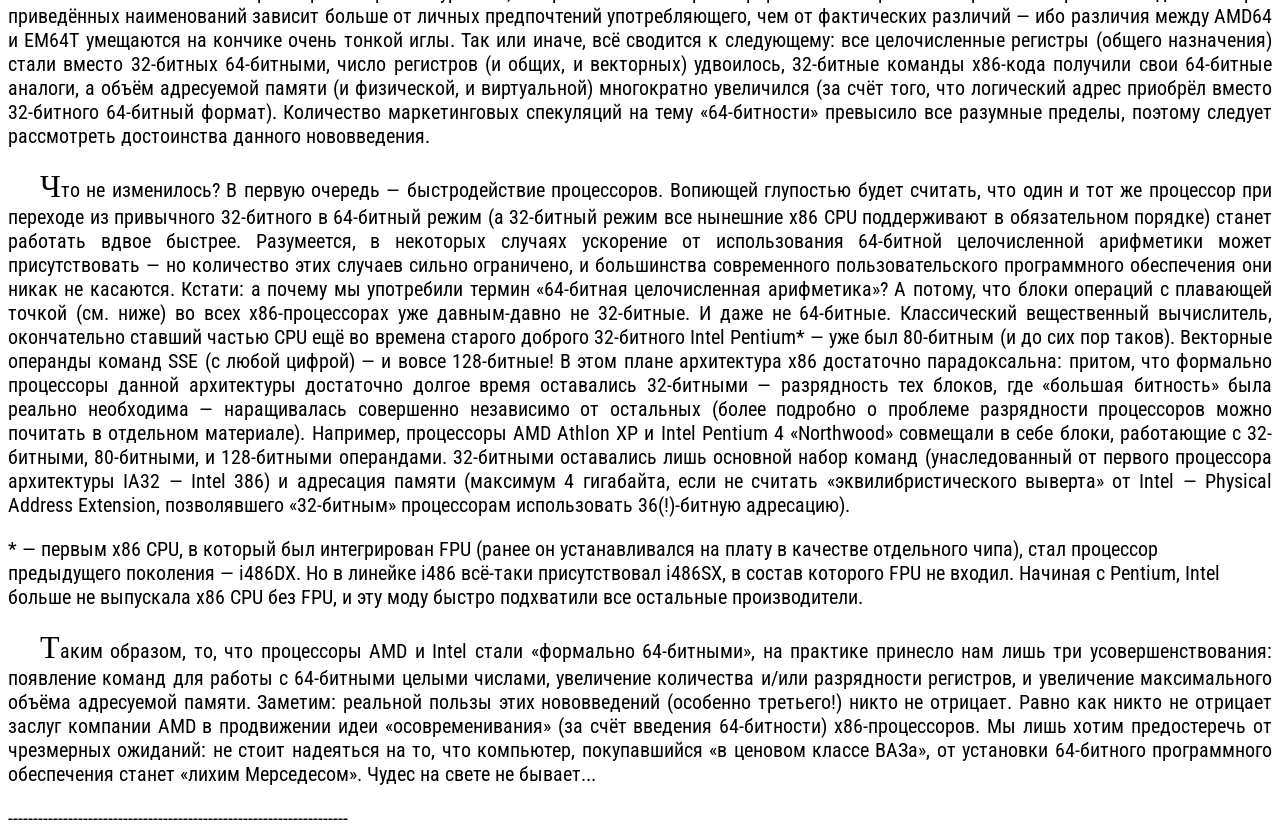
==== commit 26025e4b: "Figures & redline" ====
--- a/01-CPU/cpu.html
+++ b/01-CPU/cpu.html
@@ -2,8 +2,12 @@
 
 <html lang="en" xmlns="http://www.w3.org/1999/xhtml">
 <head>
-    <meta charset="utf-8" />
-    <title>CPU</title>
+	<meta charset="utf-8" />
+	<!--<link rel="preconnect" href="https://fonts.googleapis.com">
+	<link rel="preconnect" href="https://fonts.gstatic.com" crossorigin>
+	<link href="https://fonts.googleapis.com/css2?family=Roboto+Condensed:ital,wght@0,100..900;1,100..900&display=swap"--> rel="stylesheet">
+	<link rel="stylesheet" href="cpu.css">
+	<title>CPU</title>
 </head>
 <body>
 	<h1>Современные десктопные процессоры архитектуры x86</h1>
@@ -30,7 +34,14 @@
 	<p>
 		Если не пытаться изложить здесь «кратенько» курс информатики для средней школы, то единственное что хотелось бы напомнить — это то, что процессор (за редкими исключениями) исполняет не программы, написанные на каком-нибудь языке программирования (один из которых, вы, возможно, даже знаете), а так называемый машинный код. Т.е. командами для него являются последовательности байтов, находящихся в памяти компьютера, не имеющие ничего общего не только с каким-то человеческим языком, но и с языком программирования высокого уровня. Каждая команда занимает до нескольких байт, в среднем — 3-5. Там же, в основной памяти (ОЗУ, RAM) находятся и данные. Они могут находиться в отдельной области, а могут и быть перемешаны с кодом. Различие между кодом и данными состоит в том, что данные — это то, над чем процессор производит операции. А код — это команды, которые ему сообщают, какую именно операцию он должен произвести. Одновременно в памяти располагаются множество программ, необходимых им данных и некоторое свободное место.
 	</p>
-	--------------------------------------------------------------------
+	<figure>
+		<img src="img/von-neumann.png" alt="Здесь должна быть картинка"
+			 title="Архитектура Фон-Неймана">
+		<figcaption>
+			Блок-схема «машины фон Неймана»,
+			на принципах которой построены все x86-процессоры
+		</figcaption>
+	</figure>
 	<p>
 		Чтобы исполнить команду, процессор должен прочитать её из памяти. Чтобы произвести операцию над данными (а этого требует почти каждая команда), процессор должен прочитать их из памяти, и, возможно, после произведения над ними определённого действия, записать их обратно в память в обновлённом (изменённом) виде. Команды и данные идентифицируются их адресом, который представляет собой порядковый номер байта в памяти, с которого эти данные начинаются (если они занимают несколько байт).
 	</p>
@@ -42,7 +53,14 @@
 	<p>
 		Итак, ранее выше мы уже говорили о том, что как команды, так и данные, попадают в процессор из оперативной памяти. На самом деле всё немного сложнее. Ещё недавно в большинстве x86-систем (т.е. компьютеров на базе x86-процессоров), процессор к памяти обращаться сам не мог, т.к. не имел в своём составе соответствующих узлов. Некоторые не самые новые, но ещё популярные линейки процессоров (Intel Core 2, Celeron и Pentium всех видов) используют такую классическую организацию и сейчас. В этой схеме процессор обращается к «промежуточному» специализированному устройству, называемому контроллером памяти, а уже тот, в свою очередь — к микросхемам ОЗУ, размещенным на модулях памяти. Модули вы наверняка видели — это такие длинные узкие текстолитовые «планочки» (фактически — небольшие платы) с несколькими микросхемами на них, вставляемые в специальные разъёмы на системной плате. Роль контроллера ОЗУ, таким образом, проста: он служит своего рода «мостом» между памятью и использующими её устройствами (а это не только процессор, но об этом — чуть позже).
 	</p>
-	--------------------------------------------------------------------
+	<figure>
+		<img src="https://media.ixbt.com/opti/https://www.ixbt.com/cpu/images/cpu-digest-2009/ext-vs-int.png">
+		<figcaption>
+			x86-система с внешним контроллером памяти (слева)
+			и с контроллером памяти, встроенным в процессор (справа)
+		</figcaption>
+	</figure>
+
 	<p>
 		В традиционной схеме, контроллер памяти входит в состав чипсета — набора микросхем, являющегося основой системной платы. От быстродействия контроллера во многом зависит скорость обмена данными между процессором и памятью, это один из важнейших компонентов, влияющих на общую производительность компьютера. По «новой» схеме (к ней относятся процессоры Intel Core с буквой «i», и все ныне выпускаемые CPU AMD), контроллер памяти входит в состав самого процессора — теперь никаких посредников между памятью и процессором нет, так что общаться им оказывается проще и быстрее. Однако многочисленным устройствам ввода-вывода жизнь несколько усложнилась — им путь до памяти стал на один шаг длиннее, т.к. чипсет никуда не исчез (а лишь лишился контроллера памяти), и теперь обращаться к памяти требуется через процессор, отвлекая его от выполнения программ. Тем не менее, новая схема является прогрессивной, потому что процессору важнее всего получить доступ к памяти как можно быстрее, даже ценой некоторого усложнения доступа для других устройств — именно он является главным потребителем и производителем той информации, которая записана в памяти.
 	</p>
--- a/01-CPU/cpu.css
+++ b/01-CPU/cpu.css
@@ -0,0 +1,31 @@
+﻿@import url('https://fonts.googleapis.com/css2?family=Roboto+Condensed:ital,wght@0,100..900;1,100..900&display=swap');
+body
+{
+    font-size:20px;
+    font-family:Roboto Condensed;
+}
+p
+{
+    text-align:justify;
+
+}
+p:first-letter
+{
+
+    margin-left:32px;
+    font-size:32px;
+    font-family:'Segoe Script';
+
+
+}
+figure
+{
+
+    text-align:center;
+
+}
+figcaption
+{
+    font-style:italic;
+    
+}
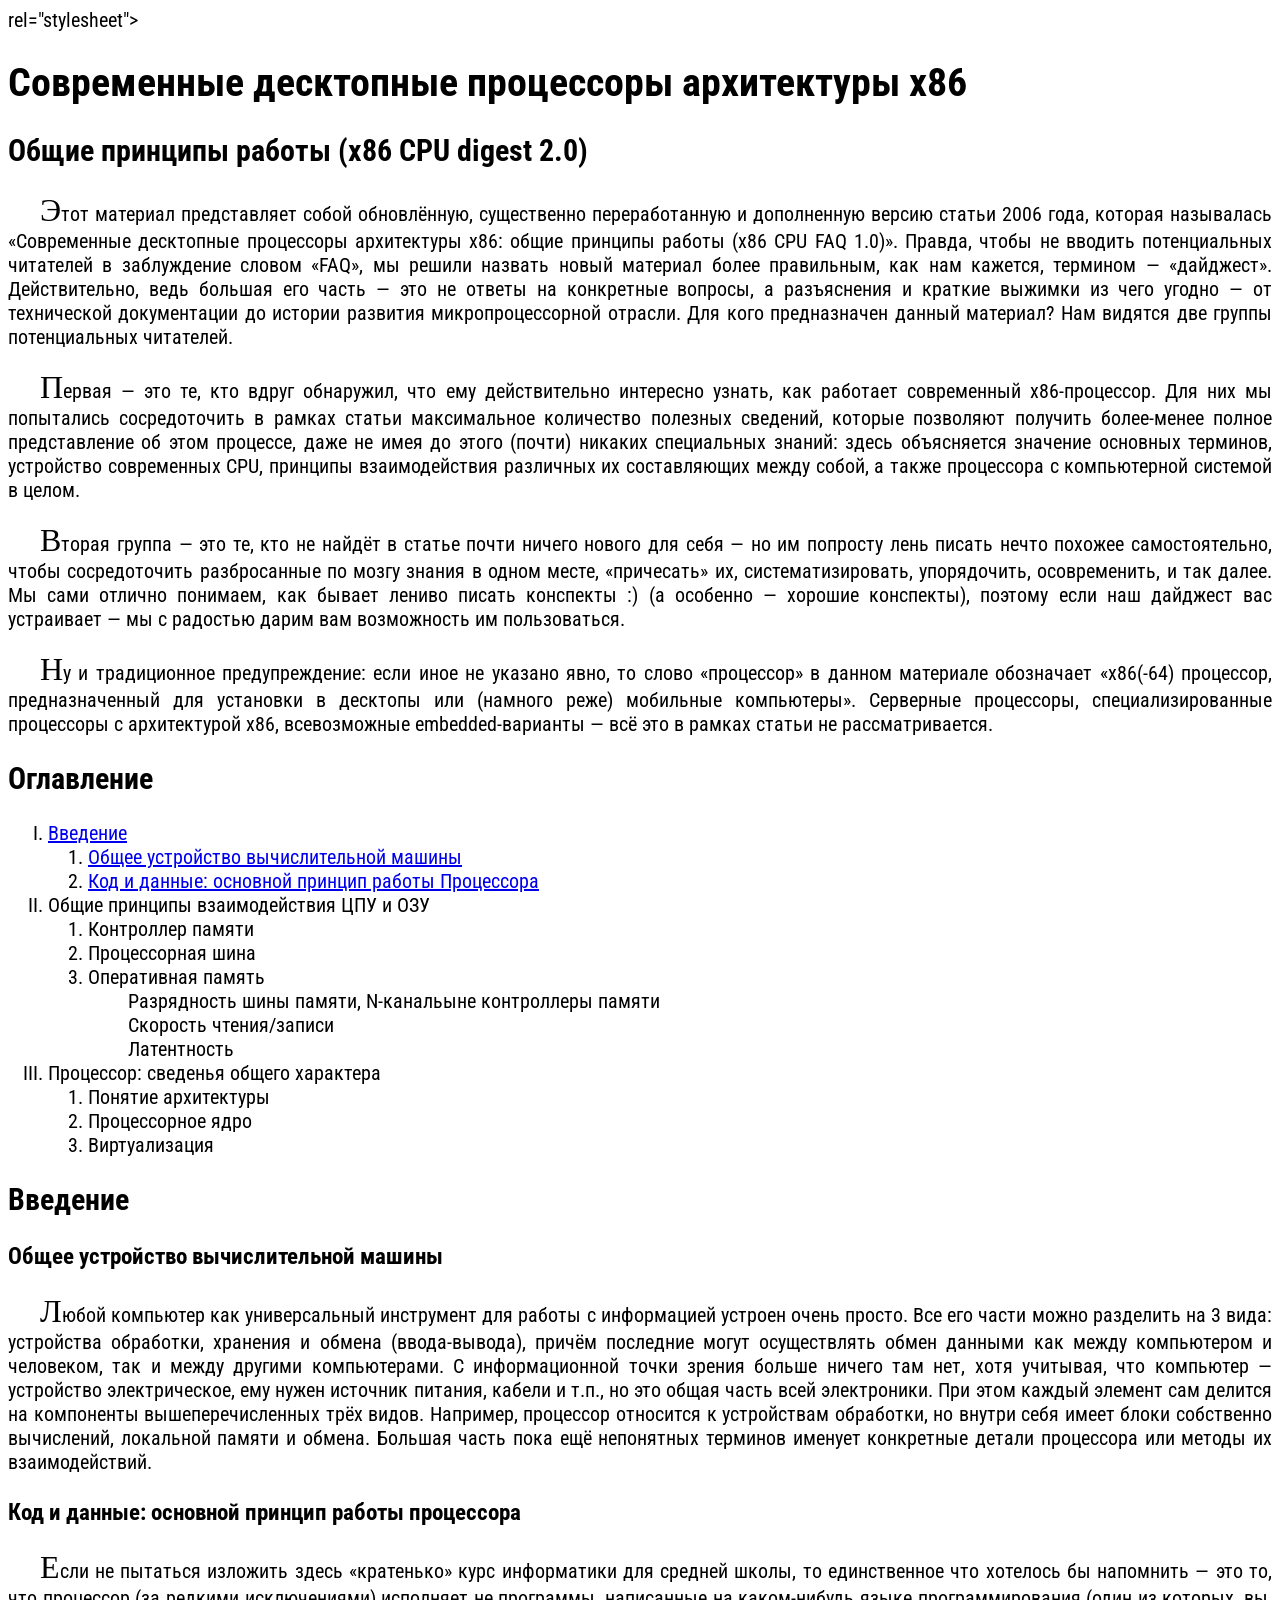
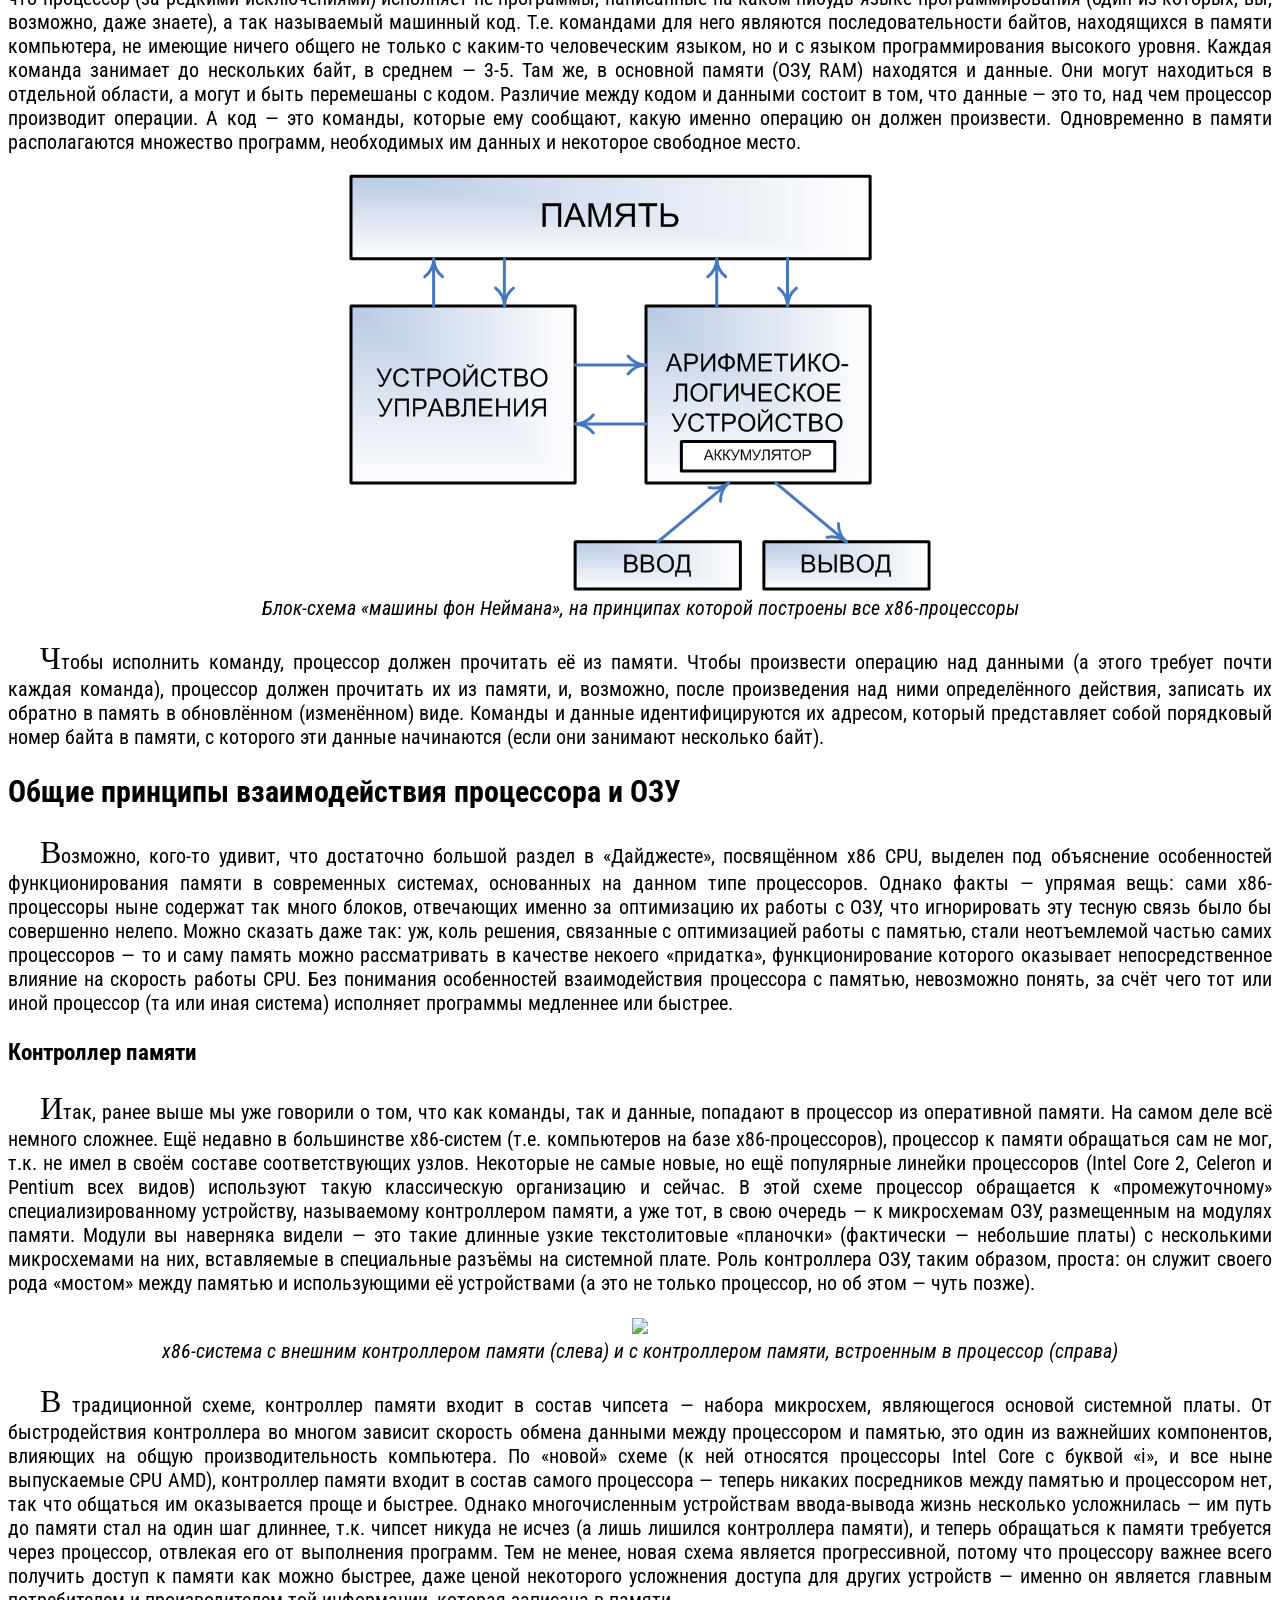
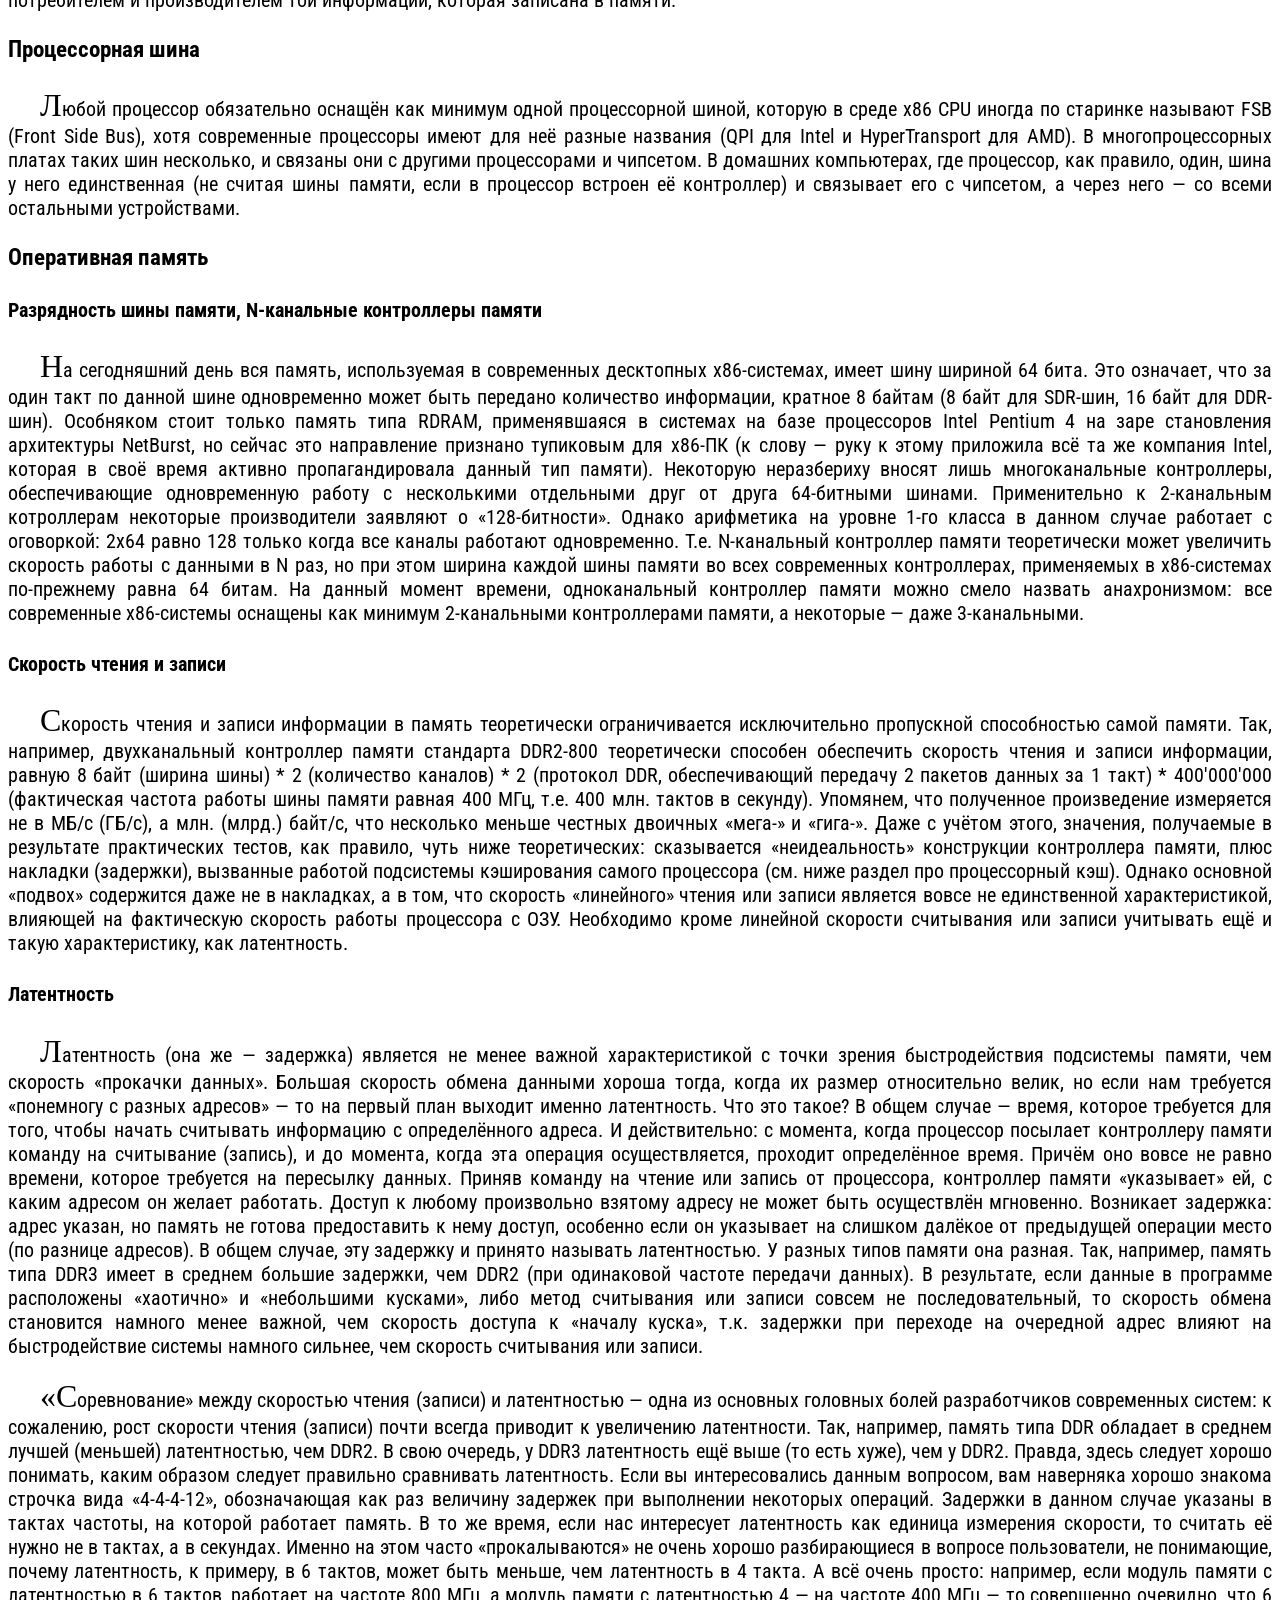
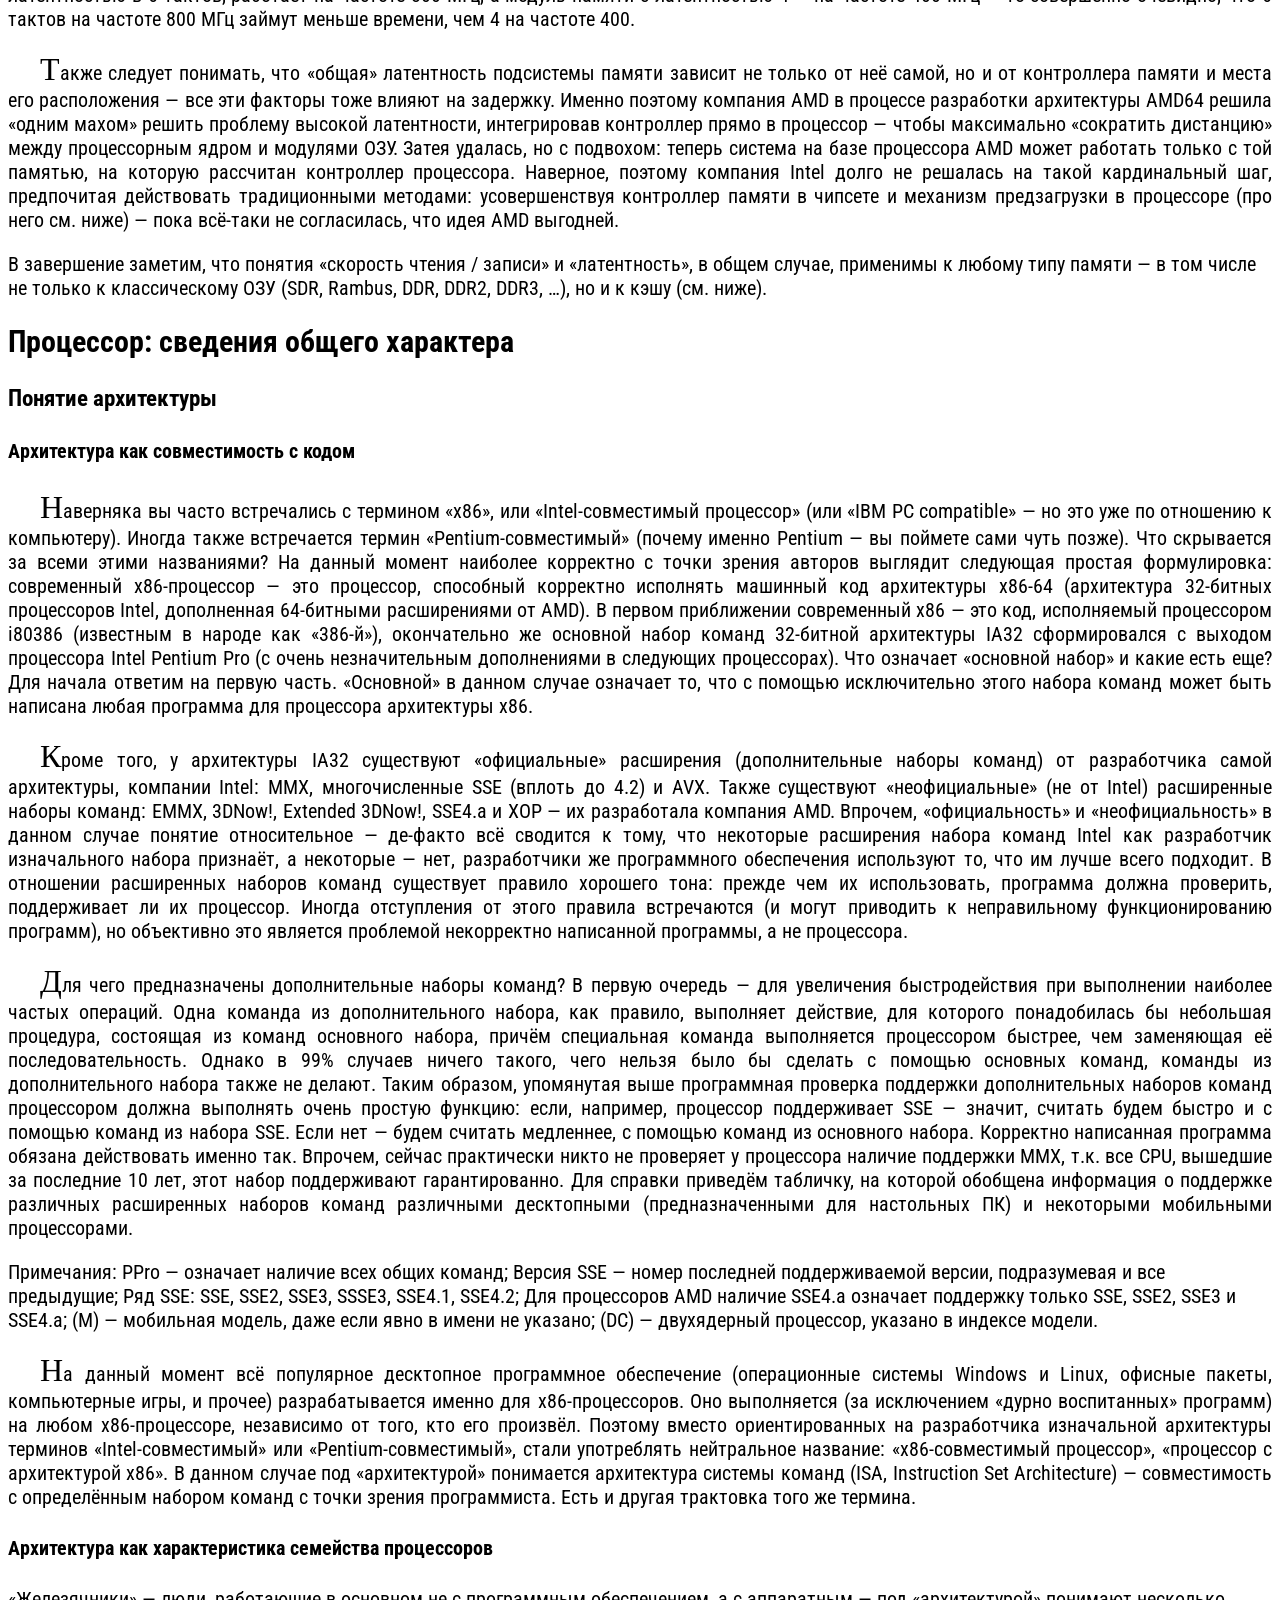
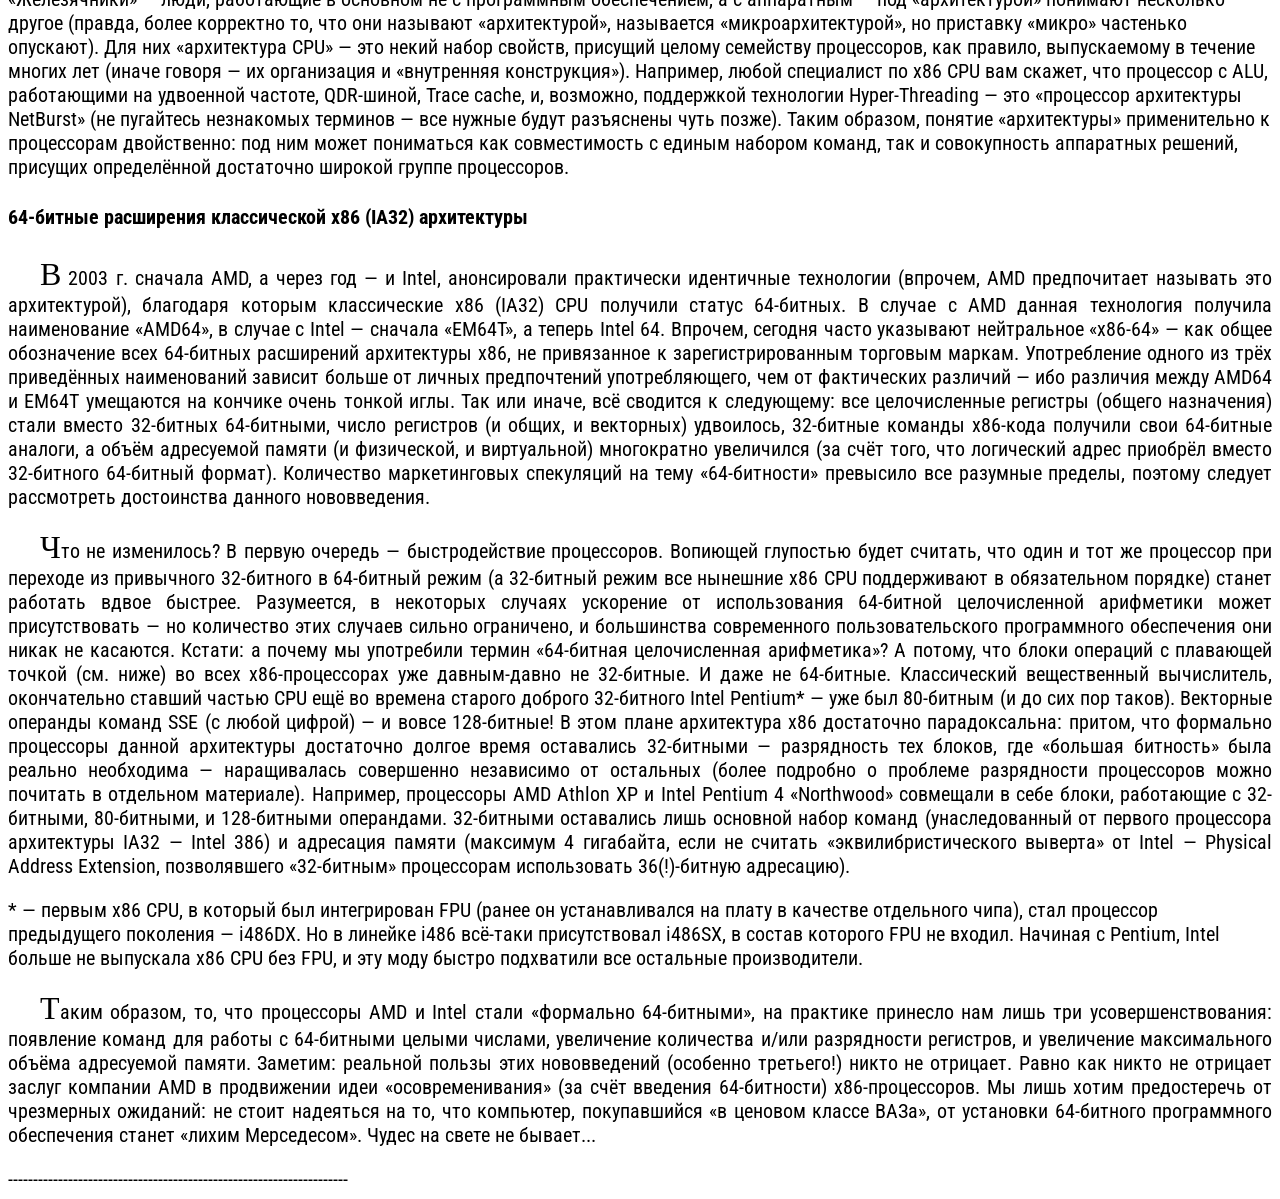
==== commit 5d7d170d: "cpu in progress" ====
--- a/01-CPU/cpu.html
+++ b/01-CPU/cpu.html
@@ -24,13 +24,43 @@
 	<p>
 		Ну и традиционное предупреждение: если иное не указано явно, то слово «процессор» в данном материале обозначает «x86(-64) процессор, предназначенный для установки в десктопы или (намного реже) мобильные компьютеры». Серверные процессоры, специализированные процессоры с архитектурой x86, всевозможные embedded-варианты — всё это в рамках статьи не рассматривается.
 	</p>
-	<h2>Оглавление</h2>
-	<h2>Введение</h2>
-	<h3>Общее устройство вычислительной машины</h3>
+	<h2 id="table-of-contents">Оглавление</h2>
+	<ol>
+		<li><a href="#intro">Введение</a>
+		<ol>
+			<li><a href="#general-computer-architecture">Общее устройство вычислительной машины</a></li>
+			<li><a href="#code-and-data">Код и данные: основной принцип работы Процессора</a></li>
+		</ol>
+
+
+		</li>
+		<li>Общие принципы взаимодействия ЦПУ и ОЗУ</li>
+		<ol>
+			<li>Контроллер памяти</li>
+			<li>Процессорная шина</li>
+			<li>
+				Оперативная память
+				<ul>
+					<li>Разрядность шины памяти, N-канальыне контроллеры памяти</li>
+					<li>Скорость чтения/записи</li>
+					<li>Латентность</li>
+				</ul>
+			</li>
+		</ol>
+		<li>Процессор: сведенья общего характера
+			<ol>
+				<li>Понятие архитектуры</li>
+				<li>Процессорное ядро</li>
+				<li>Виртуализация</li>
+			</ol>
+		</li>
+	</ol>
+	<h2 id="intro">Введение</h2>
+	<h3 id="general-computer-architecture">Общее устройство вычислительной машины</h3>
 	<p>
 		Любой компьютер как универсальный инструмент для работы с информацией устроен очень просто. Все его части можно разделить на 3 вида: устройства обработки, хранения и обмена (ввода-вывода), причём последние могут осуществлять обмен данными как между компьютером и человеком, так и между другими компьютерами. С информационной точки зрения больше ничего там нет, хотя учитывая, что компьютер — устройство электрическое, ему нужен источник питания, кабели и т.п., но это общая часть всей электроники. При этом каждый элемент сам делится на компоненты вышеперечисленных трёх видов. Например, процессор относится к устройствам обработки, но внутри себя имеет блоки собственно вычислений, локальной памяти и обмена. Большая часть пока ещё непонятных терминов именует конкретные детали процессора или методы их взаимодействий.
 	</p>
-	<h3>Код и данные: основной принцип работы процессора</h3>
+	<h3 id="code-and-data">Код и данные: основной принцип работы процессора</h3>
 	<p>
 		Если не пытаться изложить здесь «кратенько» курс информатики для средней школы, то единственное что хотелось бы напомнить — это то, что процессор (за редкими исключениями) исполняет не программы, написанные на каком-нибудь языке программирования (один из которых, вы, возможно, даже знаете), а так называемый машинный код. Т.е. командами для него являются последовательности байтов, находящихся в памяти компьютера, не имеющие ничего общего не только с каким-то человеческим языком, но и с языком программирования высокого уровня. Каждая команда занимает до нескольких байт, в среднем — 3-5. Там же, в основной памяти (ОЗУ, RAM) находятся и данные. Они могут находиться в отдельной области, а могут и быть перемешаны с кодом. Различие между кодом и данными состоит в том, что данные — это то, над чем процессор производит операции. А код — это команды, которые ему сообщают, какую именно операцию он должен произвести. Одновременно в памяти располагаются множество программ, необходимых им данных и некоторое свободное место.
 	</p>
@@ -45,11 +75,11 @@
 	<p>
 		Чтобы исполнить команду, процессор должен прочитать её из памяти. Чтобы произвести операцию над данными (а этого требует почти каждая команда), процессор должен прочитать их из памяти, и, возможно, после произведения над ними определённого действия, записать их обратно в память в обновлённом (изменённом) виде. Команды и данные идентифицируются их адресом, который представляет собой порядковый номер байта в памяти, с которого эти данные начинаются (если они занимают несколько байт).
 	</p>
-	<h2>Общие принципы взаимодействия процессора и ОЗУ</h2>
+	<h2 id="cpu-ram-interaction">Общие принципы взаимодействия процессора и ОЗУ</h2>
 	<p>
 		Возможно, кого-то удивит, что достаточно большой раздел в «Дайджесте», посвящённом x86 CPU, выделен под объяснение особенностей функционирования памяти в современных системах, основанных на данном типе процессоров. Однако факты — упрямая вещь: сами x86-процессоры ныне содержат так много блоков, отвечающих именно за оптимизацию их работы с ОЗУ, что игнорировать эту тесную связь было бы совершенно нелепо. Можно сказать даже так: уж, коль решения, связанные с оптимизацией работы с памятью, стали неотъемлемой частью самих процессоров — то и саму память можно рассматривать в качестве некоего «придатка», функционирование которого оказывает непосредственное влияние на скорость работы CPU. Без понимания особенностей взаимодействия процессора с памятью, невозможно понять, за счёт чего тот или иной процессор (та или иная система) исполняет программы медленнее или быстрее.
 	</p>
-	<h3>Контроллер памяти</h3>
+	<h3 id="memory-controller">Контроллер памяти</h3>
 	<p>
 		Итак, ранее выше мы уже говорили о том, что как команды, так и данные, попадают в процессор из оперативной памяти. На самом деле всё немного сложнее. Ещё недавно в большинстве x86-систем (т.е. компьютеров на базе x86-процессоров), процессор к памяти обращаться сам не мог, т.к. не имел в своём составе соответствующих узлов. Некоторые не самые новые, но ещё популярные линейки процессоров (Intel Core 2, Celeron и Pentium всех видов) используют такую классическую организацию и сейчас. В этой схеме процессор обращается к «промежуточному» специализированному устройству, называемому контроллером памяти, а уже тот, в свою очередь — к микросхемам ОЗУ, размещенным на модулях памяти. Модули вы наверняка видели — это такие длинные узкие текстолитовые «планочки» (фактически — небольшие платы) с несколькими микросхемами на них, вставляемые в специальные разъёмы на системной плате. Роль контроллера ОЗУ, таким образом, проста: он служит своего рода «мостом» между памятью и использующими её устройствами (а это не только процессор, но об этом — чуть позже).
 	</p>
@@ -64,20 +94,20 @@
 	<p>
 		В традиционной схеме, контроллер памяти входит в состав чипсета — набора микросхем, являющегося основой системной платы. От быстродействия контроллера во многом зависит скорость обмена данными между процессором и памятью, это один из важнейших компонентов, влияющих на общую производительность компьютера. По «новой» схеме (к ней относятся процессоры Intel Core с буквой «i», и все ныне выпускаемые CPU AMD), контроллер памяти входит в состав самого процессора — теперь никаких посредников между памятью и процессором нет, так что общаться им оказывается проще и быстрее. Однако многочисленным устройствам ввода-вывода жизнь несколько усложнилась — им путь до памяти стал на один шаг длиннее, т.к. чипсет никуда не исчез (а лишь лишился контроллера памяти), и теперь обращаться к памяти требуется через процессор, отвлекая его от выполнения программ. Тем не менее, новая схема является прогрессивной, потому что процессору важнее всего получить доступ к памяти как можно быстрее, даже ценой некоторого усложнения доступа для других устройств — именно он является главным потребителем и производителем той информации, которая записана в памяти.
 	</p>
-	<h3>Процессорная шина</h3>
+	<h3 id="fsb">Процессорная шина</h3>
 	<p>
 		Любой процессор обязательно оснащён как минимум одной процессорной шиной, которую в среде x86 CPU иногда по старинке называют FSB (Front Side Bus), хотя современные процессоры имеют для неё разные названия (QPI для Intel и HyperTransport для AMD). В многопроцессорных платах таких шин несколько, и связаны они с другими процессорами и чипсетом. В домашних компьютерах, где процессор, как правило, один, шина у него единственная (не считая шины памяти, если в процессор встроен её контроллер) и связывает его с чипсетом, а через него — со всеми остальными устройствами.
 	</p>
-	<h3>Оперативная память</h3>
-	<h4>Разрядность шины памяти, N-канальные контроллеры памяти</h4>
+	<h3 id="ram">Оперативная память</h3>
+	<h4 id="fsb-capacity">Разрядность шины памяти, N-канальные контроллеры памяти</h4>
 	<p>
 		На сегодняшний день вся память, используемая в современных десктопных x86-системах, имеет шину шириной 64 бита. Это означает, что за один такт по данной шине одновременно может быть передано количество информации, кратное 8 байтам (8 байт для SDR-шин, 16 байт для DDR-шин). Особняком стоит только память типа RDRAM, применявшаяся в системах на базе процессоров Intel Pentium 4 на заре становления архитектуры NetBurst, но сейчас это направление признано тупиковым для x86-ПК (к слову — руку к этому приложила всё та же компания Intel, которая в своё время активно пропагандировала данный тип памяти). Некоторую неразбериху вносят лишь многоканальные контроллеры, обеспечивающие одновременную работу с несколькими отдельными друг от друга 64-битными шинами. Применительно к 2-канальным котроллерам некоторые производители заявляют о «128-битности». Однако арифметика на уровне 1-го класса в данном случае работает с оговоркой: 2x64 равно 128 только когда все каналы работают одновременно. Т.е. N-канальный контроллер памяти теоретически может увеличить скорость работы с данными в N раз, но при этом ширина каждой шины памяти во всех современных контроллерах, применяемых в x86-системах по-прежнему равна 64 битам. На данный момент времени, одноканальный контроллер памяти можно смело назвать анахронизмом: все современные x86-системы оснащены как минимум 2-канальными контроллерами памяти, а некоторые — даже 3-канальными.
 	</p>
-	<h4>Скорость чтения и записи</h4>
+	<h4 id="speed">Скорость чтения и записи</h4>
 	<p>
 		Скорость чтения и записи информации в память теоретически ограничивается исключительно пропускной способностью самой памяти. Так, например, двухканальный контроллер памяти стандарта DDR2-800 теоретически способен обеспечить скорость чтения и записи информации, равную 8 байт (ширина шины) * 2 (количество каналов) * 2 (протокол DDR, обеспечивающий передачу 2 пакетов данных за 1 такт) * 400'000'000 (фактическая частота работы шины памяти равная 400 МГц, т.е. 400 млн. тактов в секунду). Упомянем, что полученное произведение измеряется не в МБ/с (ГБ/с), а млн. (млрд.) байт/с, что несколько меньше честных двоичных «мега-» и «гига-». Даже с учётом этого, значения, получаемые в результате практических тестов, как правило, чуть ниже теоретических: сказывается «неидеальность» конструкции контроллера памяти, плюс накладки (задержки), вызванные работой подсистемы кэширования самого процессора (см. ниже раздел про процессорный кэш). Однако основной «подвох» содержится даже не в накладках, а в том, что скорость «линейного» чтения или записи является вовсе не единственной характеристикой, влияющей на фактическую скорость работы процессора с ОЗУ. Необходимо кроме линейной скорости считывания или записи учитывать ещё и такую характеристику, как латентность.
 	</p>
-	<h4>Латентность</h4>
+	<h4 id="latency">Латентность</h4>
 	<p>
 		Латентность (она же — задержка) является не менее важной характеристикой с точки зрения быстродействия подсистемы памяти, чем скорость «прокачки данных». Большая скорость обмена данными хороша тогда, когда их размер относительно велик, но если нам требуется «понемногу с разных адресов» — то на первый план выходит именно латентность. Что это такое? В общем случае — время, которое требуется для того, чтобы начать считывать информацию с определённого адреса. И действительно: с момента, когда процессор посылает контроллеру памяти команду на считывание (запись), и до момента, когда эта операция осуществляется, проходит определённое время. Причём оно вовсе не равно времени, которое требуется на пересылку данных. Приняв команду на чтение или запись от процессора, контроллер памяти «указывает» ей, с каким адресом он желает работать. Доступ к любому произвольно взятому адресу не может быть осуществлён мгновенно. Возникает задержка: адрес указан, но память не готова предоставить к нему доступ, особенно если он указывает на слишком далёкое от предыдущей операции место (по разнице адресов). В общем случае, эту задержку и принято называть латентностью. У разных типов памяти она разная. Так, например, память типа DDR3 имеет в среднем большие задержки, чем DDR2 (при одинаковой частоте передачи данных). В результате, если данные в программе расположены «хаотично» и «небольшими кусками», либо метод считывания или записи совсем не последовательный, то скорость обмена становится намного менее важной, чем скорость доступа к «началу куска», т.к. задержки при переходе на очередной адрес влияют на быстродействие системы намного сильнее, чем скорость считывания или записи.
 	</p>
--- a/01-CPU/cpu.css
+++ b/01-CPU/cpu.css
@@ -28,4 +28,19 @@
 {
     font-style:italic;
     
+}
+
+ol
+{
+    list-style:upper-roman;
+
+}
+ol ol /*В конструкцию ol вложена другая ol конструкция на любом уровне*/
+{
+    list-style:decimal;
+
+}
+ol ul
+{
+    list-style:none;
 }
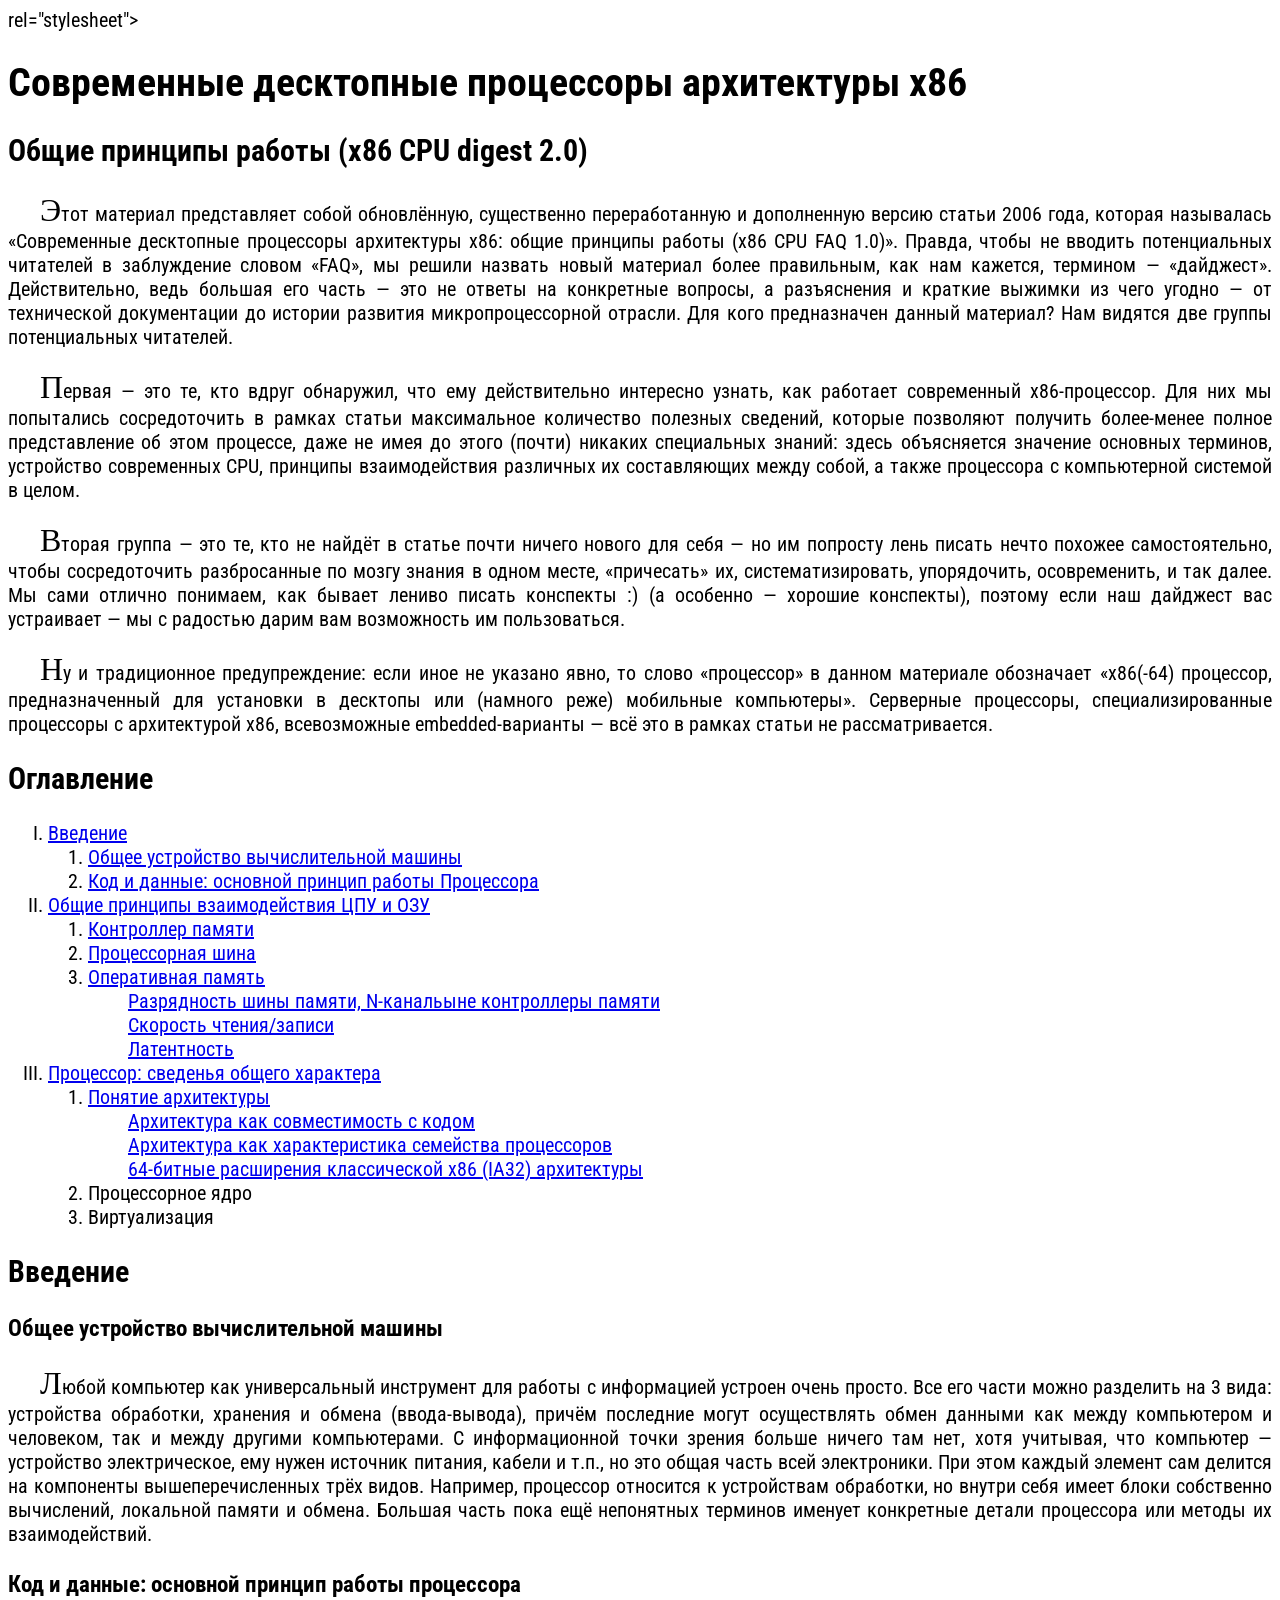
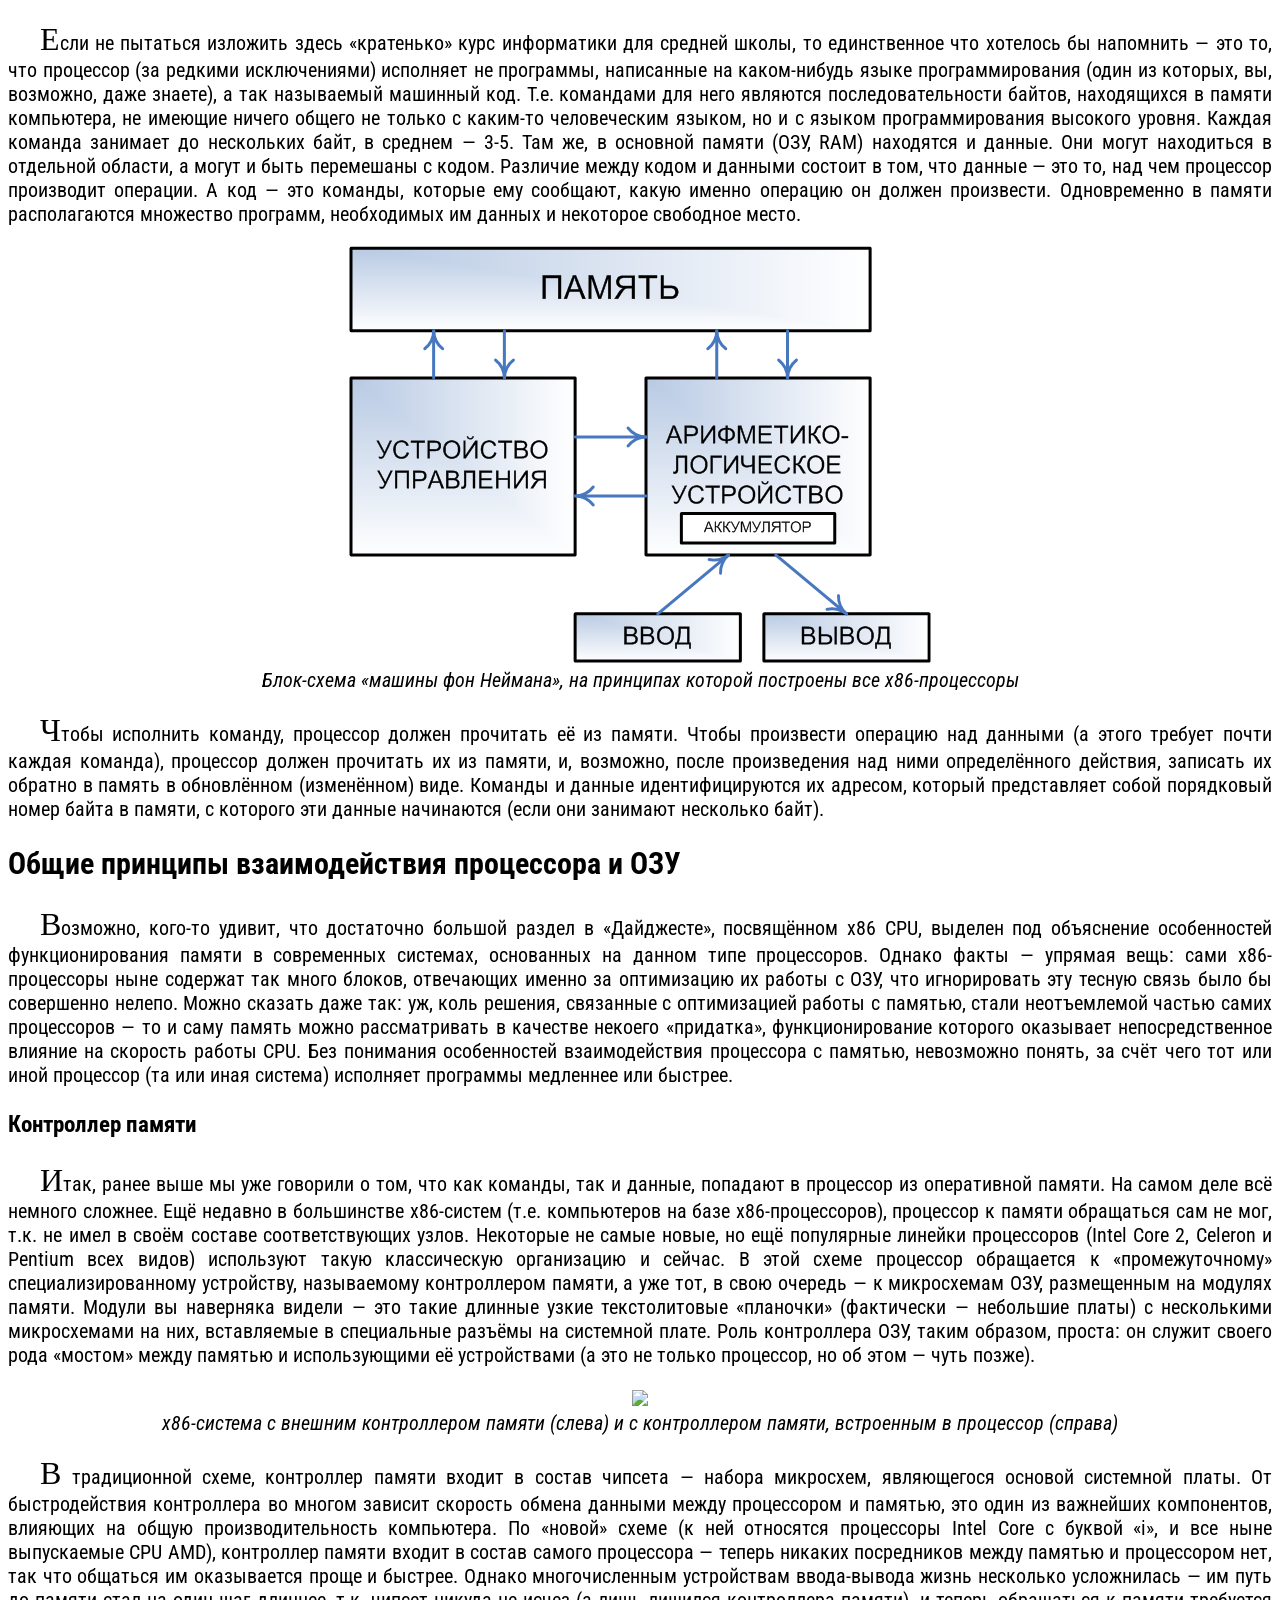
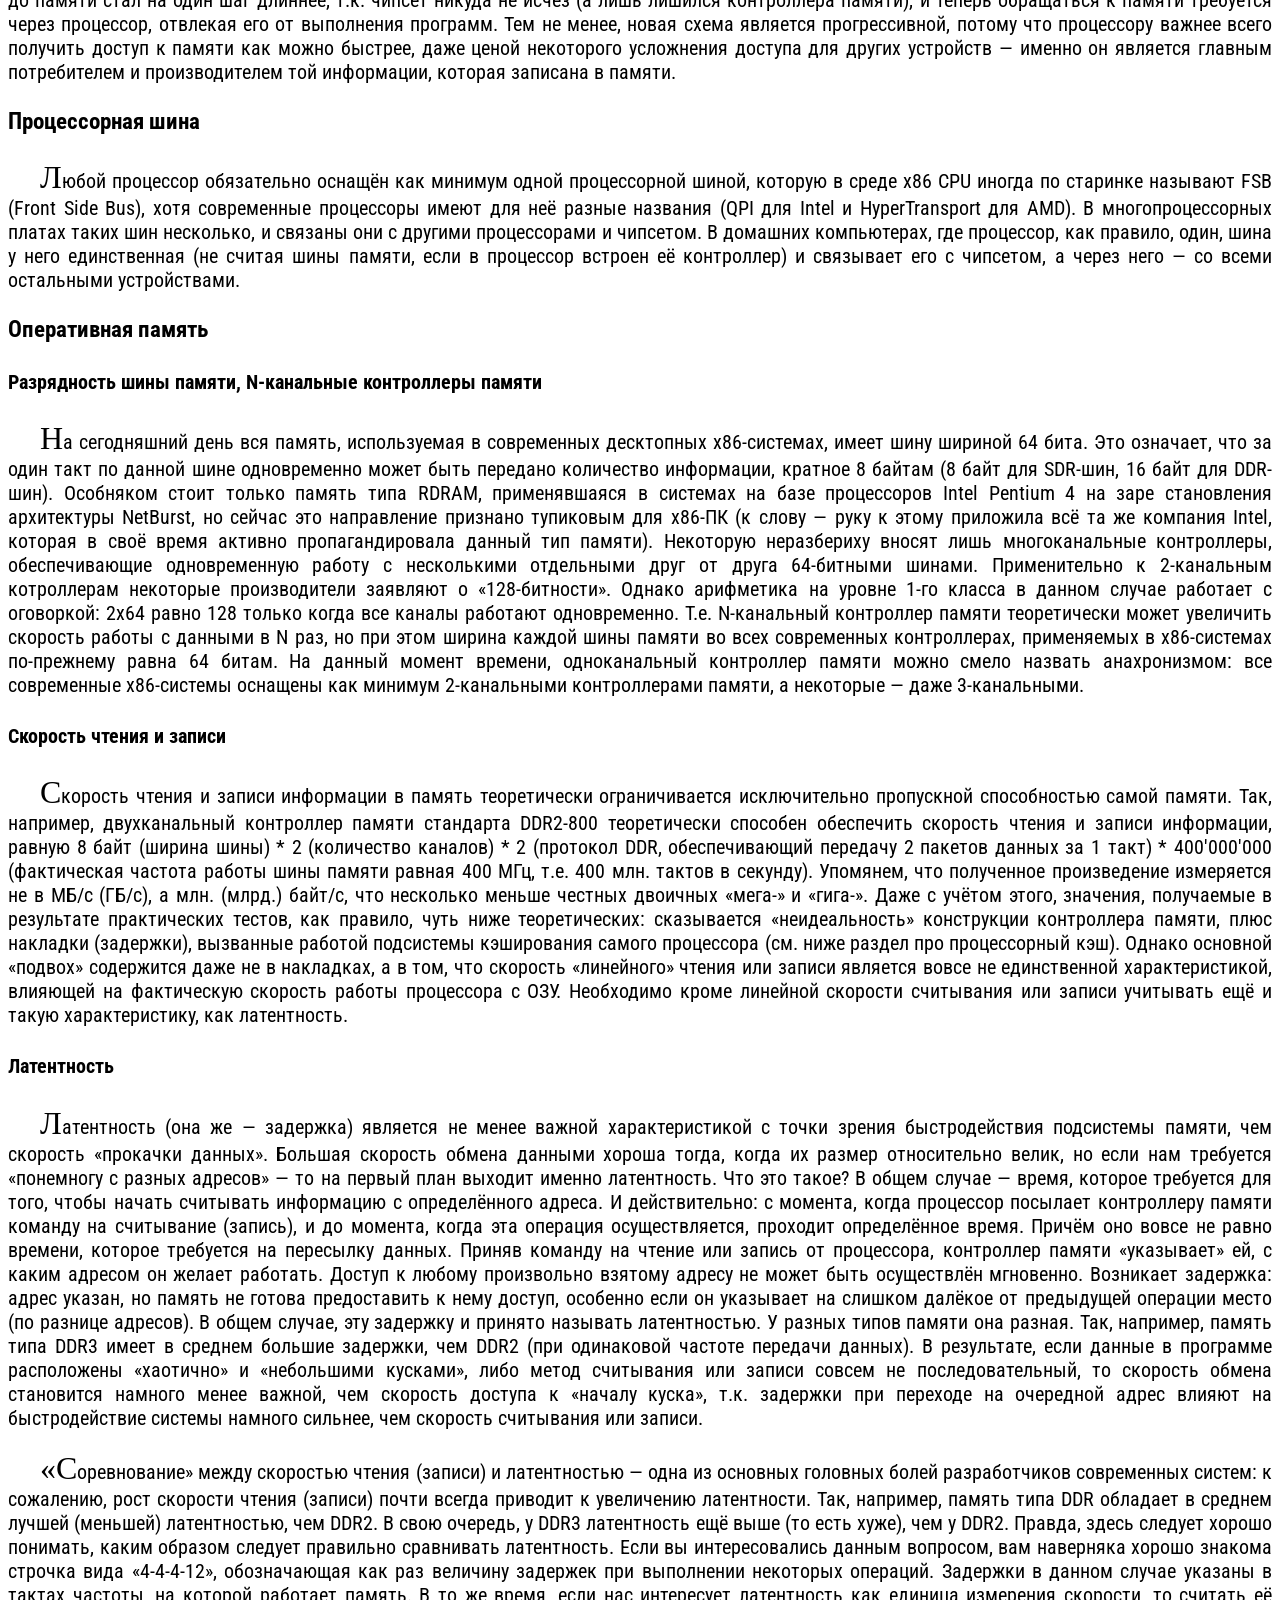
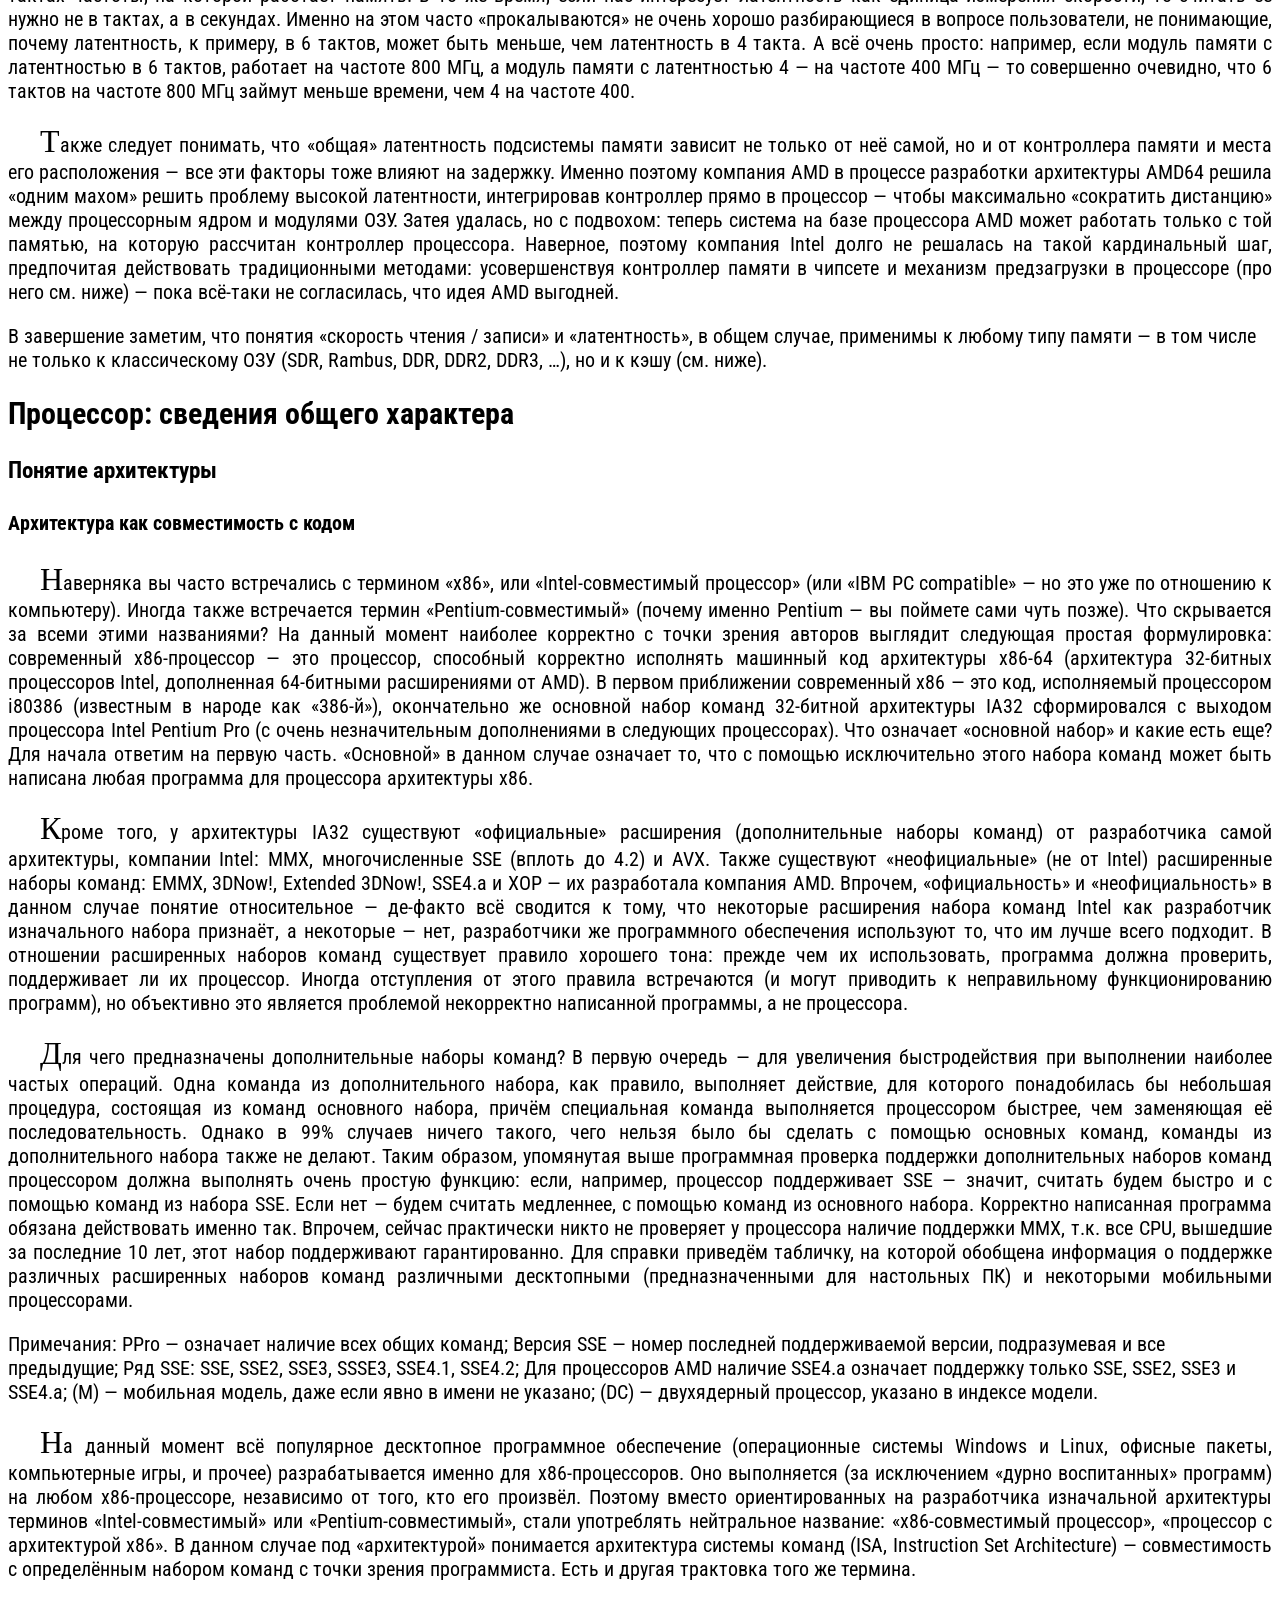
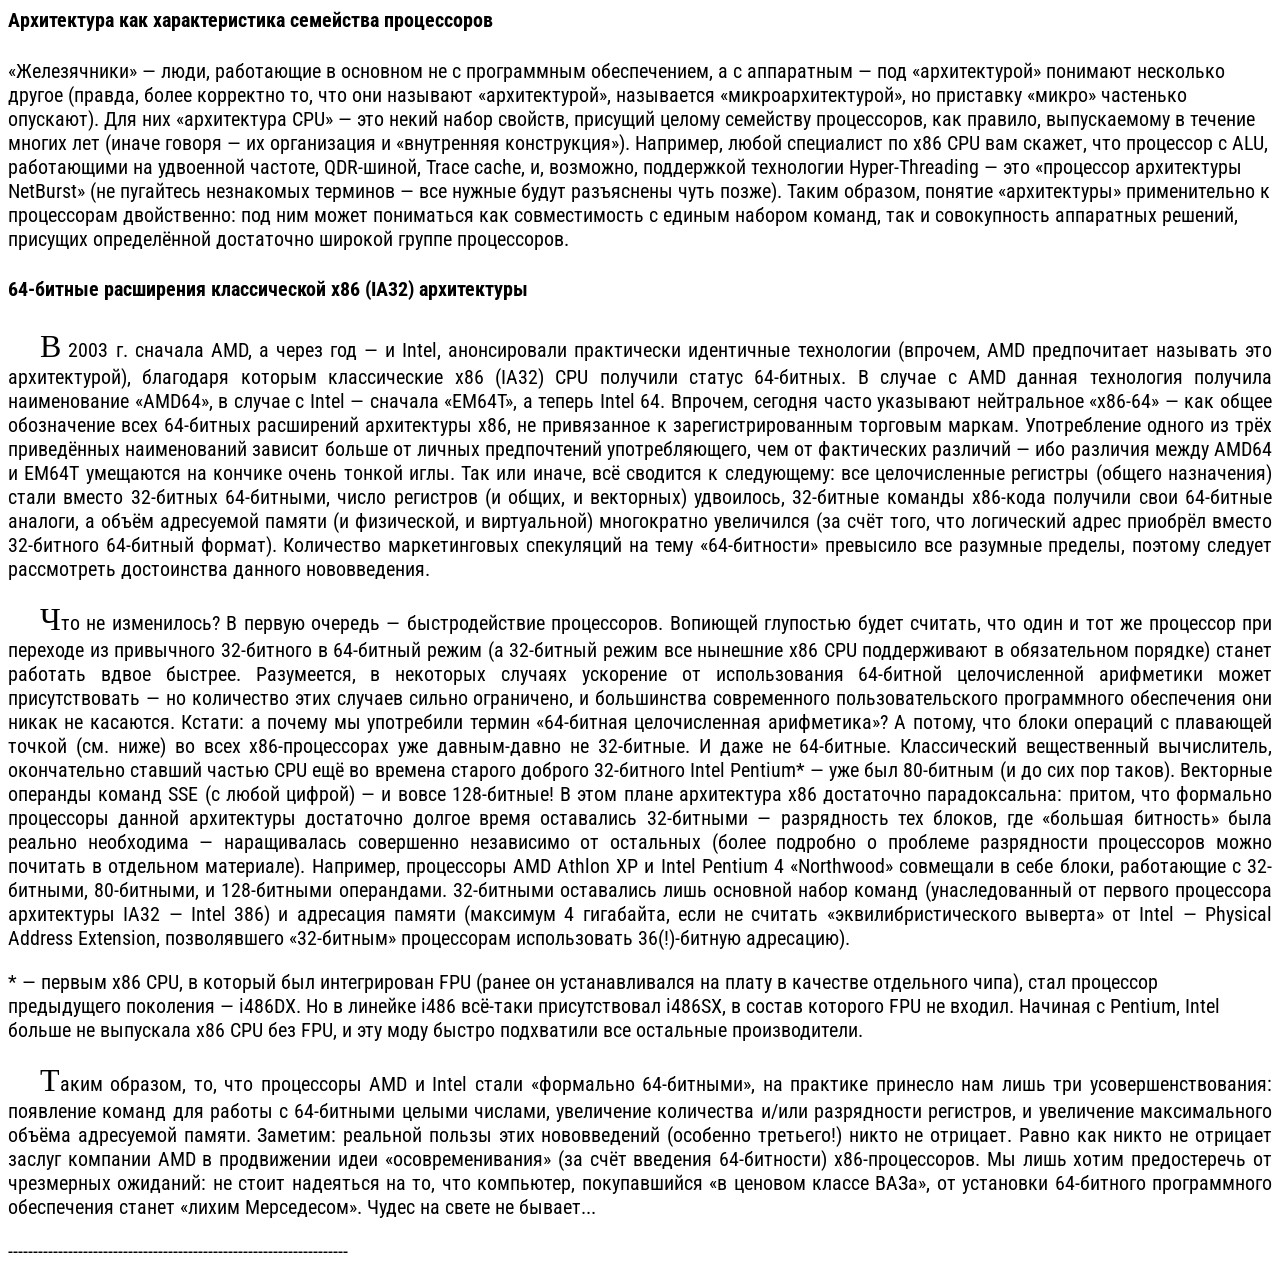
==== commit fd0f768a: "contents done" ====
--- a/01-CPU/cpu.html
+++ b/01-CPU/cpu.html
@@ -34,22 +34,27 @@
 
 
 		</li>
-		<li>Общие принципы взаимодействия ЦПУ и ОЗУ</li>
+		<li><a href="#cpu-ram-interaction">Общие принципы взаимодействия ЦПУ и ОЗУ</a>
 		<ol>
-			<li>Контроллер памяти</li>
-			<li>Процессорная шина</li>
+			<li><a href="#memory-controller">Контроллер памяти</a></li>
+			<li><a href="#fsb">Процессорная шина</a></li>
 			<li>
-				Оперативная память
+				<a href="#ram">Оперативная память</a>
 				<ul>
-					<li>Разрядность шины памяти, N-канальыне контроллеры памяти</li>
-					<li>Скорость чтения/записи</li>
-					<li>Латентность</li>
+					<li><a href="#fsb-capacity">Разрядность шины памяти, N-канальыне контроллеры памяти</a></li>
+					<li><a href="#speed">Скорость чтения/записи</a></li>
+					<li><a href="#latency">Латентность</a></li>
 				</ul>
 			</li>
 		</ol>
-		<li>Процессор: сведенья общего характера
+		<li><a href="#cpu-all">Процессор: сведенья общего характера</a>
 			<ol>
-				<li>Понятие архитектуры</li>
+				<li><a href="#architecture">Понятие архитектуры</a>
+					<ul>
+						<li><a href="#compatibility">Архитектура как совместимость с кодом</a></li>
+						<li><a href="#cpu-family">Архитектура как характеристика семейства процессоров</a></li>
+						<li><a href="#64-bit">64-битные расширения классической x86 (IA32) архитектуры</a></li>
+					</ul>
 				<li>Процессорное ядро</li>
 				<li>Виртуализация</li>
 			</ol>
@@ -119,9 +124,9 @@
 	</p>
 	В завершение заметим, что понятия «скорость чтения / записи» и «латентность», в общем случае, применимы к любому типу памяти — в том числе не только к классическому ОЗУ (SDR, Rambus, DDR, DDR2, DDR3, …), но и к кэшу (см. ниже).
 
-	<h2>Процессор: сведения общего характера</h2>
-	<h3>Понятие архитектуры</h3>
-	<h4>Архитектура как совместимость с кодом</h4>
+	<h2 id="cpu-all">Процессор: сведения общего характера</h2>
+	<h3 id="architecture">Понятие архитектуры</h3>
+	<h4 id="compatibility">Архитектура как совместимость с кодом</h4>
 	<p>
 		Наверняка вы часто встречались с термином «x86», или «Intel-совместимый процессор» (или «IBM PC compatible» — но это уже по отношению к компьютеру). Иногда также встречается термин «Pentium-совместимый» (почему именно Pentium — вы поймете сами чуть позже). Что скрывается за всеми этими названиями? На данный момент наиболее корректно с точки зрения авторов выглядит следующая простая формулировка: современный x86-процессор — это процессор, способный корректно исполнять машинный код архитектуры x86-64 (архитектура 32-битных процессоров Intel, дополненная 64-битными расширениями от AMD). В первом приближении современный x86 — это код, исполняемый процессором i80386 (известным в народе как «386-й»), окончательно же основной набор команд 32-битной архитектуры IA32 сформировался с выходом процессора Intel Pentium Pro (с очень незначительным дополнениями в следующих процессорах). Что означает «основной набор» и какие есть еще? Для начала ответим на первую часть. «Основной» в данном случае означает то, что с помощью исключительно этого набора команд может быть написана любая программа для процессора архитектуры x86.
 	</p>
@@ -142,10 +147,10 @@
 	<p>
 		На данный момент всё популярное десктопное программное обеспечение (операционные системы Windows и Linux, офисные пакеты, компьютерные игры, и прочее) разрабатывается именно для x86-процессоров. Оно выполняется (за исключением «дурно воспитанных» программ) на любом x86-процессоре, независимо от того, кто его произвёл. Поэтому вместо ориентированных на разработчика изначальной архитектуры терминов «Intel-совместимый» или «Pentium-совместимый», стали употреблять нейтральное название: «x86-совместимый процессор», «процессор с архитектурой x86». В данном случае под «архитектурой» понимается архитектура системы команд (ISA, Instruction Set Architecture) — совместимость с определённым набором команд с точки зрения программиста. Есть и другая трактовка того же термина.
 	</p>
-	<h4>Архитектура как характеристика семейства процессоров</h4>
+	<h4 id="cpu-family">Архитектура как характеристика семейства процессоров</h4>
 	«Железячники» — люди, работающие в основном не с программным обеспечением, а с аппаратным — под «архитектурой» понимают несколько другое (правда, более корректно то, что они называют «архитектурой», называется «микроархитектурой», но приставку «микро» частенько опускают). Для них «архитектура CPU» — это некий набор свойств, присущий целому семейству процессоров, как правило, выпускаемому в течение многих лет (иначе говоря — их организация и «внутренняя конструкция»). Например, любой специалист по x86 CPU вам скажет, что процессор с ALU, работающими на удвоенной частоте, QDR-шиной, Trace cache, и, возможно, поддержкой технологии Hyper-Threading — это «процессор архитектуры NetBurst» (не пугайтесь незнакомых терминов — все нужные будут разъяснены чуть позже). Таким образом, понятие «архитектуры» применительно к процессорам двойственно: под ним может пониматься как совместимость с единым набором команд, так и совокупность аппаратных решений, присущих определённой достаточно широкой группе процессоров.
 
-	<h4>64-битные расширения классической x86 (IA32) архитектуры</h4>
+	<h4 id="64-bit">64-битные расширения классической x86 (IA32) архитектуры</h4>
 	<p>
 		В 2003 г. сначала AMD, а через год — и Intel, анонсировали практически идентичные технологии (впрочем, AMD предпочитает называть это архитектурой), благодаря которым классические x86 (IA32) CPU получили статус 64-битных. В случае с AMD данная технология получила наименование «AMD64», в случае с Intel — сначала «EM64T», а теперь Intel 64. Впрочем, сегодня часто указывают нейтральное «x86-64» — как общее обозначение всех 64-битных расширений архитектуры x86, не привязанное к зарегистрированным торговым маркам. Употребление одного из трёх приведённых наименований зависит больше от личных предпочтений употребляющего, чем от фактических различий — ибо различия между AMD64 и EM64T умещаются на кончике очень тонкой иглы. Так или иначе, всё сводится к следующему: все целочисленные регистры (общего назначения) стали вместо 32-битных 64-битными, число регистров (и общих, и векторных) удвоилось, 32-битные команды x86-кода получили свои 64-битные аналоги, а объём адресуемой памяти (и физической, и виртуальной) многократно увеличился (за счёт того, что логический адрес приобрёл вместо 32-битного 64-битный формат). Количество маркетинговых спекуляций на тему «64-битности» превысило все разумные пределы, поэтому следует рассмотреть достоинства данного нововведения.
 	</p>
